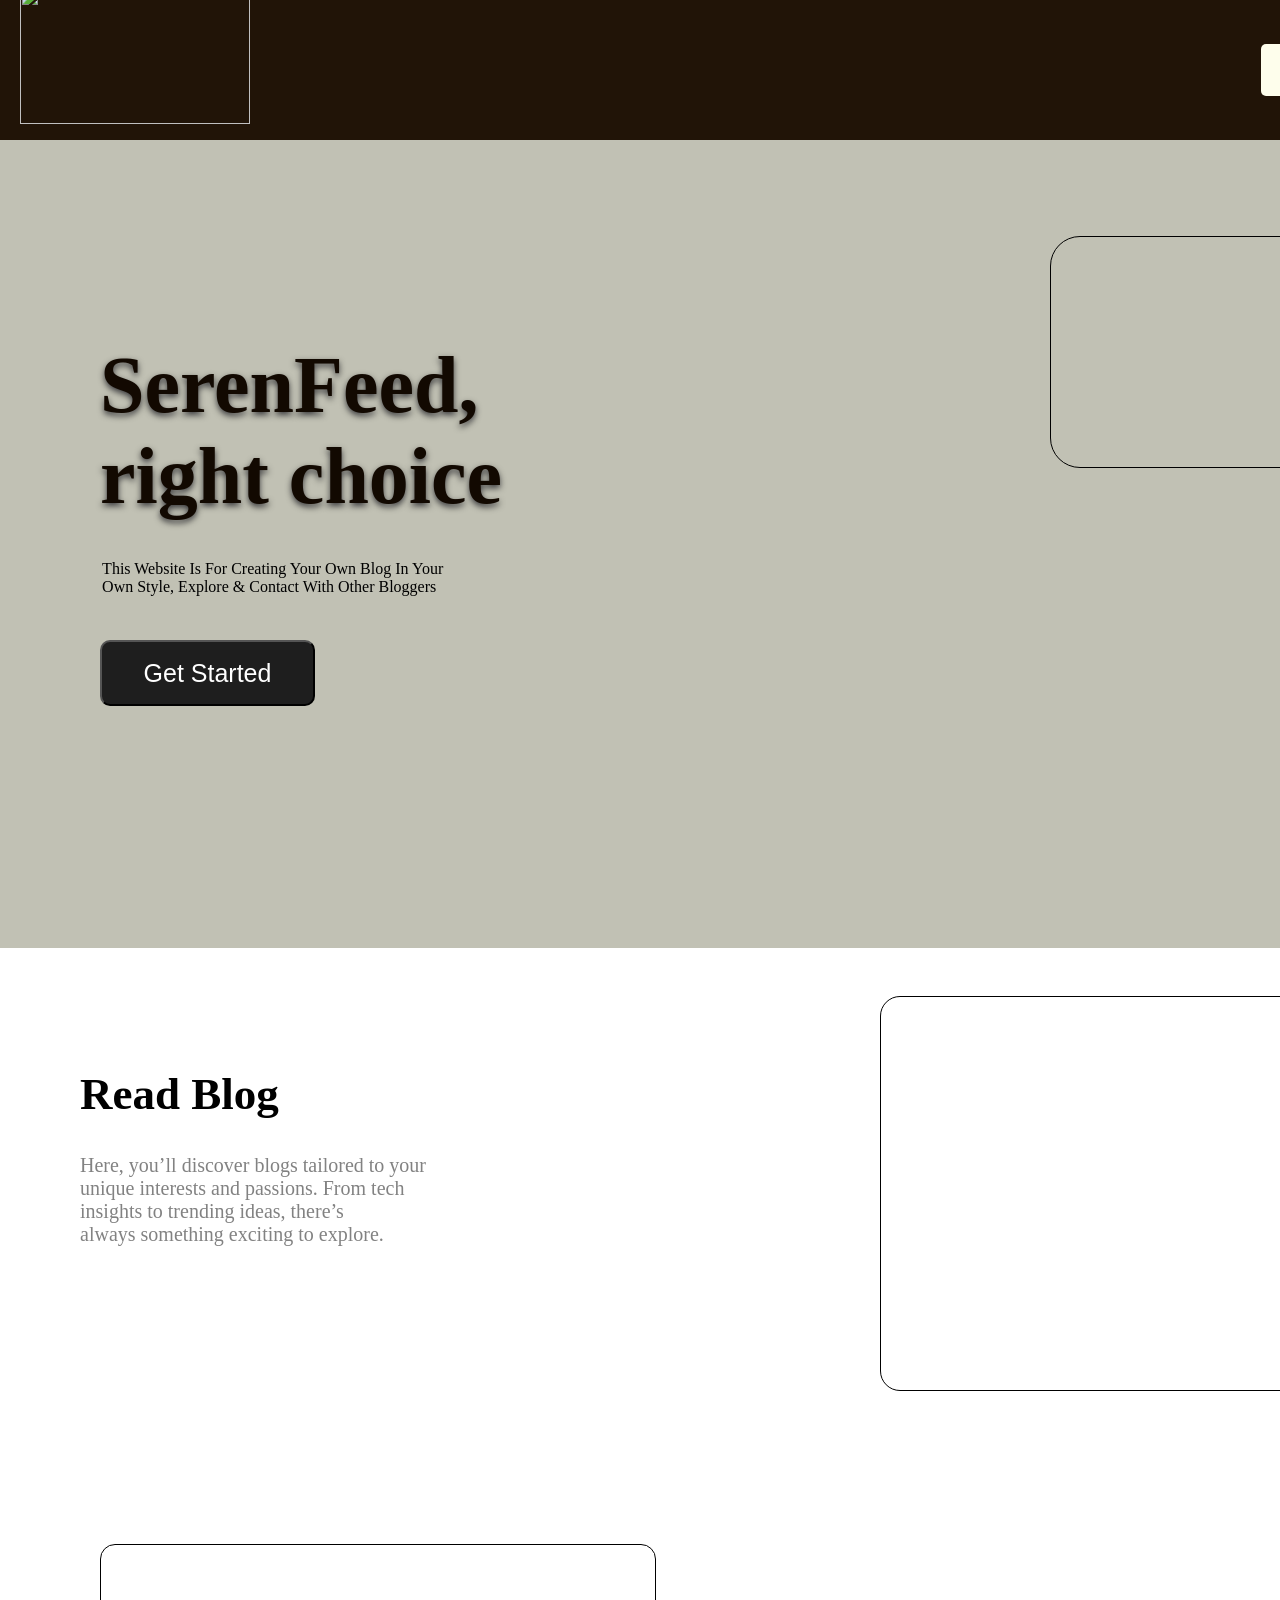
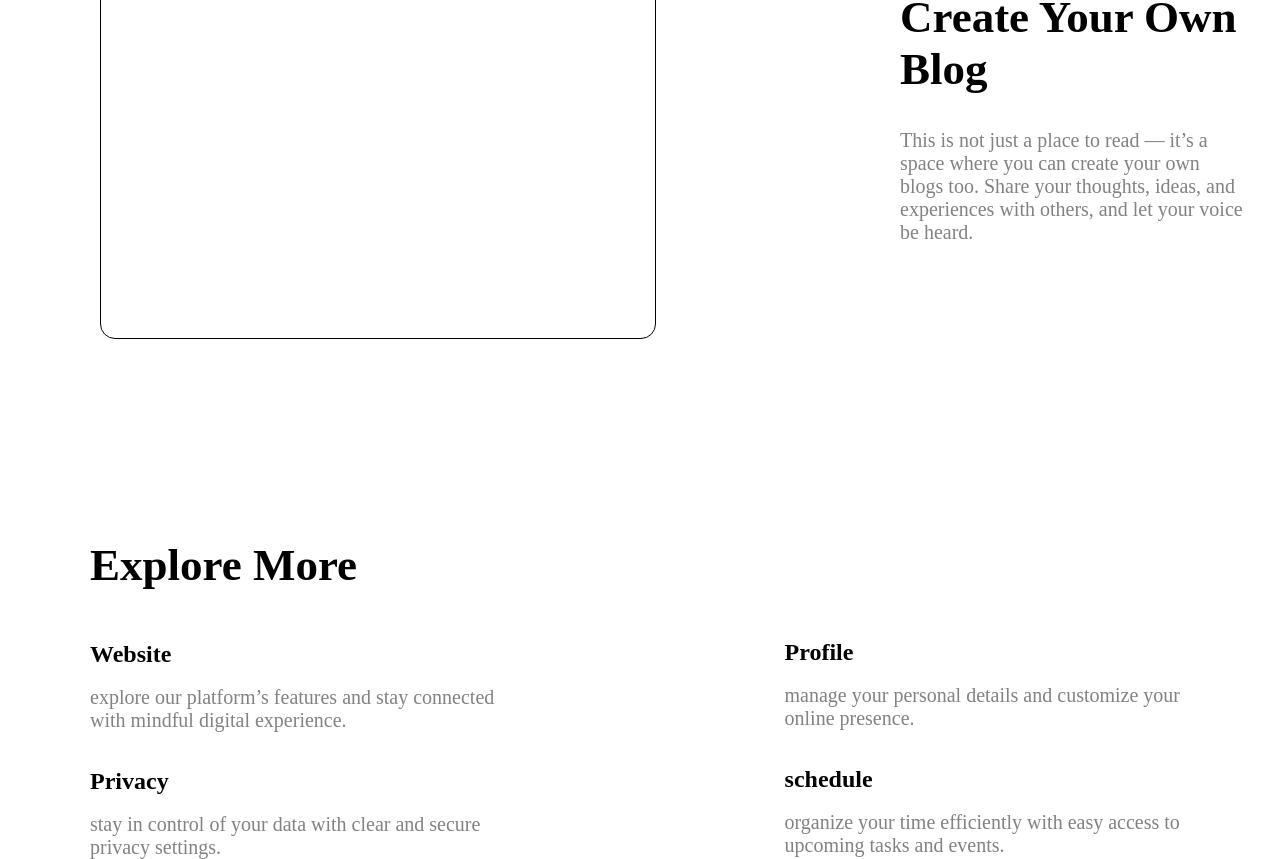
==== first.html @ ab913457 "adding initial file" ====
<!DOCTYPE html>
<html lang="en">
<head>
    <meta charset="UTF-8">
    <meta name="viewport" content="width=device-width, initial-scale=1.0">
    <title>SerenFeed - Create Your Own Blog</title>
    <link rel="stylesheet" href="style.css">
</head>
<body>
  <header>
    <div id="navbar">
      <div class="logo">
        <img src="Screenshot_2025-08-18_230739-removebg-preview.png" height="137px" width="230px">
      </div>

      <div>
        <div class="buttons">
          <button class="log1">Log In</button>
          <button class="log2">sign up</button>
        </div>  
      </div>    
    </div>
  </header>

  <main>
    <div class="user">
      <div class="titles">
        <h1>SerenFeed,<br>right choice</h1>
        <h4>This Website Is For Creating Your Own Blog In Your<br>Own Style, Explore & Contact With Other Bloggers</h4>
      </div>

      <div class="laptop"></div>
      <button class="getstarted">Get Started</button>
      <div class="pic"></div>

      <div class="readblog">
        <div class="title"><h2>Read Blog</h2>
          <br><div class="description">Here, you’ll discover blogs tailored to your<br>unique interests and passions. From tech<br>insights to trending ideas, there’s<br>always something exciting to explore.</div>
        </div>
        <div class="picture"></div>
      </div>

      <div class="writeblog">
        <div class="title2"><h2>Create Your Own Blog</h2>
          <br><h3>This is not just a place to read — it’s a <br>space where you can create your own<br>blogs too. Share your thoughts, ideas, and <br>experiences with others, and let your voice<br>be heard.</h3>
        </div>
        <div class="picture2"></div>
      </div>

      <div class="foot"><h2>Explore More</h2></div>
      <div class="b1">
          <div class="explore">
            <div class="website"><h2>Website</h2>
             <br><h3>explore our platform’s features and stay connected<br> with mindful digital experience.</h3> 
            </div>
            <br>
            <br>
            <div class="Privacy"><h2>Privacy</h2>
             <br><h3>stay in control of your data with clear and secure <br>  privacy settings.</h3> 
            </div>
          </div>
           
          <div class="explore2">
            <div class="Profile"><h2>Profile</h2>
               <br><h3>manage your personal details and customize your<br> online presence.</h3> 
            </div>  
              <br>
              <br>
            <div class="schedule"><h2>schedule</h2>
               <br><h3>organize your time efficiently with easy access to<br> upcoming tasks and events.</h3> 
            </div>
          </div>  
      </div>  
    </div>
  </main>
</body>
---- style.css ----
*{
    padding: 0px;
    margin: 0px;
}

#navbar{
    display: flex;
    align-items: center;
    justify-content: space-between;
    padding: 10px 40px;
    background-color: #211407;
    width: 1441px;
    height: 120px;
}
.logo{
    display: flex;
    margin-bottom: 30px;
    margin-left: -20px;
}

.buttons{
    display: flex;
    gap: 30px;  
}
.log1{
    padding: 8px 16px;
    border: none;
    border-radius: 5px;
    height: 52px;
    width: 95px;
    font-weight: bold;
    background-color: #FEFEEC;
}
.log2{
    border: none;
    border-radius: 5px;
    font-weight: bold;
    background-color: #fefeec;
    height: 52px;
    width: 95px;
}
.titles{
    display: flex;
    background-color: #C1C1B4;
    height: 808px;
    width: 100%;
}
h1{
    margin-left: 100px;
    margin-top: 200px;
    color:#120901;
    font-size: 80px;
    text-shadow: rgba(1,1,10,0.7) 0px 3px 6px;
}
h4{
    margin-left: -400px;
    margin-top: 420px;
    font-weight: lighter;
}
.laptop{
    background-image: url(Picsart_25-08-24_19-58-35-152.png);
    background-size: cover;
    height:512px;
    width: 854px;
    display: flex;
    margin-left: 550px;
    margin-top: -580px;
}
.getstarted{
    height:66px;
    width: 215px;
    border-radius: 10px;
    background-color: #1E1E1E;
    font-size: 25px;
    color: #FFFFFF;
    display: flex;
    justify-content: center;
    align-items: center;
    margin-left:100px;
    margin-top: -240px;
}
.pic{
    background-image: url(Screenshot-2025-08-22-001206.png);
    background-size:cover;
    height: 230px;
    width: 399px;
    border-radius: 30px;
    margin-left: 1050px;
    margin-top: -470px;
    border: solid black 1px;
}
.readblog{
    margin-top: 600px;
    margin-left: 80px;
    font-size: 30px;
}
.description{
    font-weight: lighter;
    color:#828282;
    font-size: 20px;
}
.picture{
    background-image: url(Screenshot-2025-08-19-161404.png);
    background-size: cover;
    height: 393px;
    width: 554px;
    border-radius: 20px;
    border: 1px solid black;
    margin-left: 800px;
    margin-top: -250px;
}
.writeblog{
    display: flex;
    flex-direction: column;
    font-size: 30px;
    margin-left: 900px;
    margin-top: 200px;
}
.picture2{
    background-image: url(file-ALMfutPPZU.png);
    background-size: cover;
    height: 393px;
    width: 554px;
    border: 1px solid black;
    border-radius: 15px;
    margin-left: -800px;
    margin-top: -300px;
}
.foot{
    margin-top: 200px;
    margin-left: 90px;
    font-size: 30px;
}
.explore{
    display: flex;
    flex-direction: column;
    margin-top:50px ;
    margin-left: 90px;
}
.explore2{
    display: flex;
   
    flex-direction: column;
    margin-top: 48px;
    margin-left: 90px;
    margin-right: 100px;
}
h3{
    font-weight: lighter;
    color:#828282;
    font-size: 20px;
}
.b1{
    display: flex;
    justify-content: space-between;
    flex-direction: row;
}
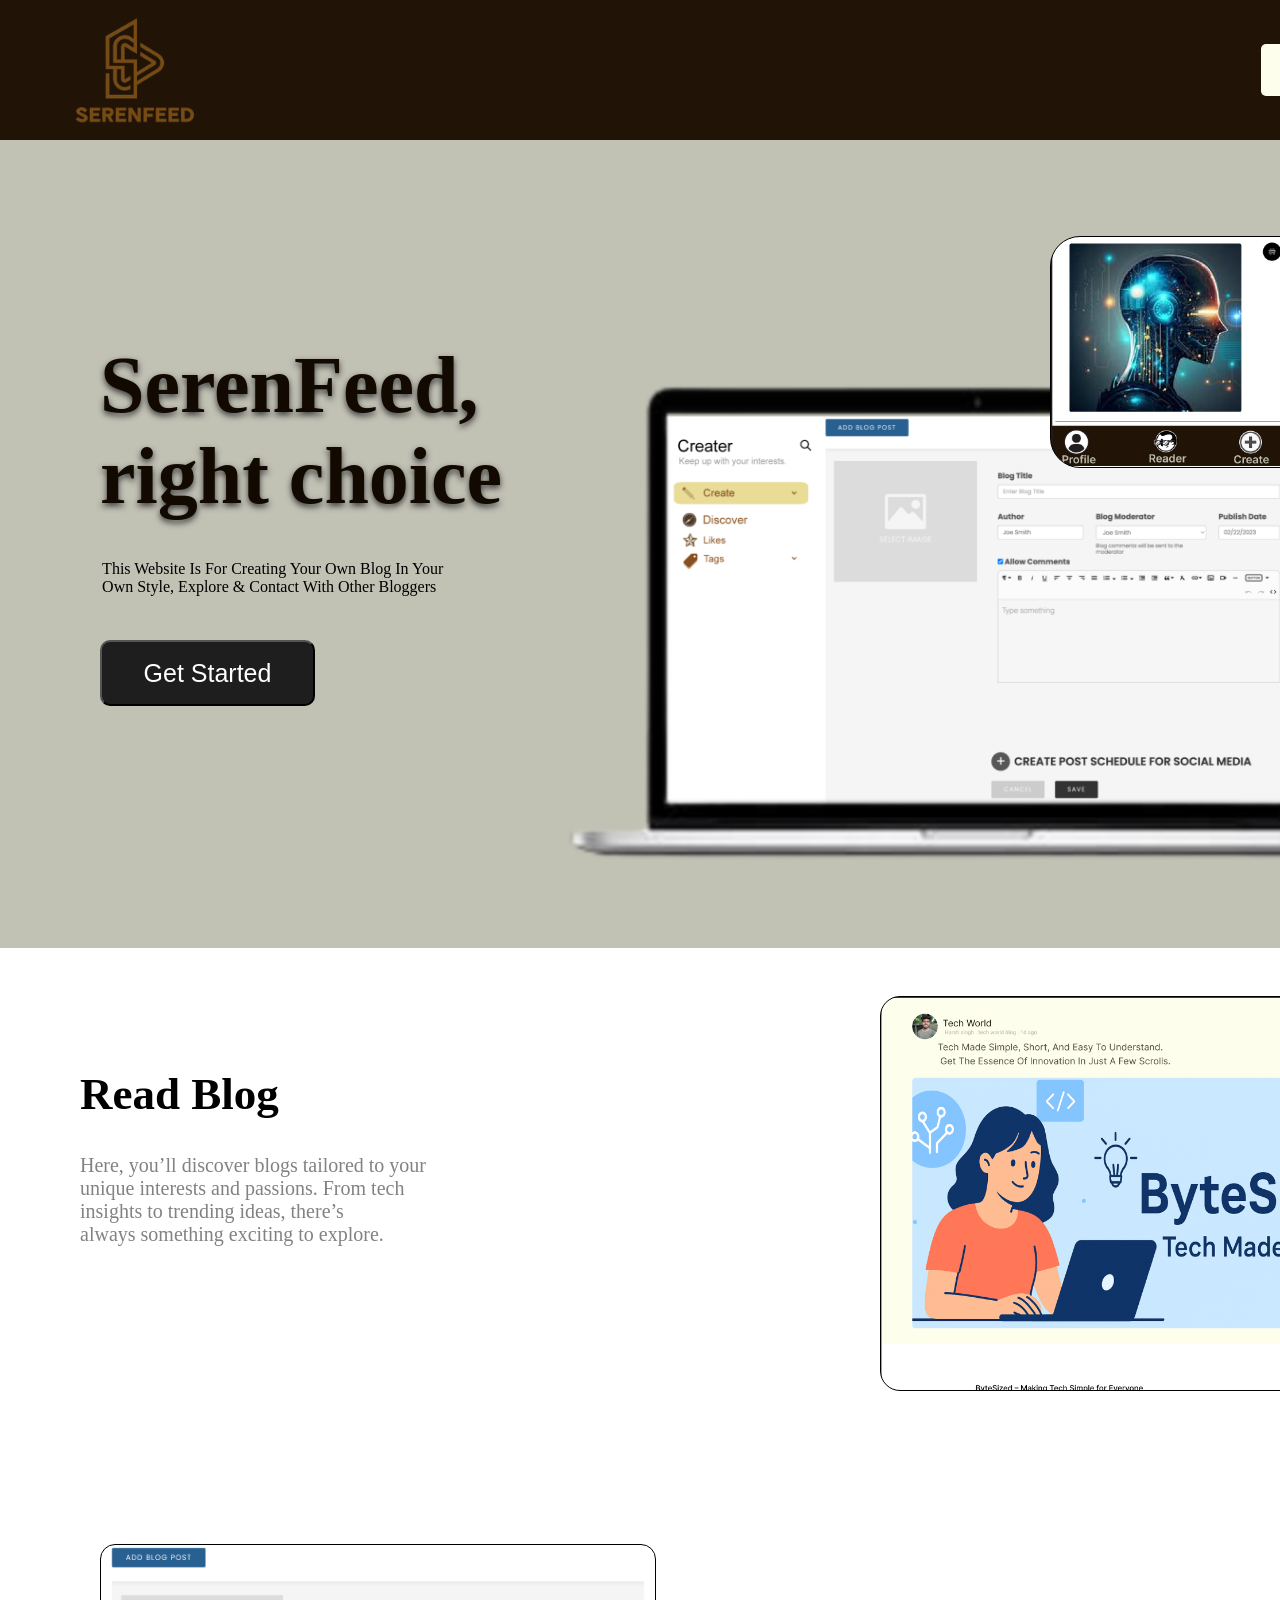
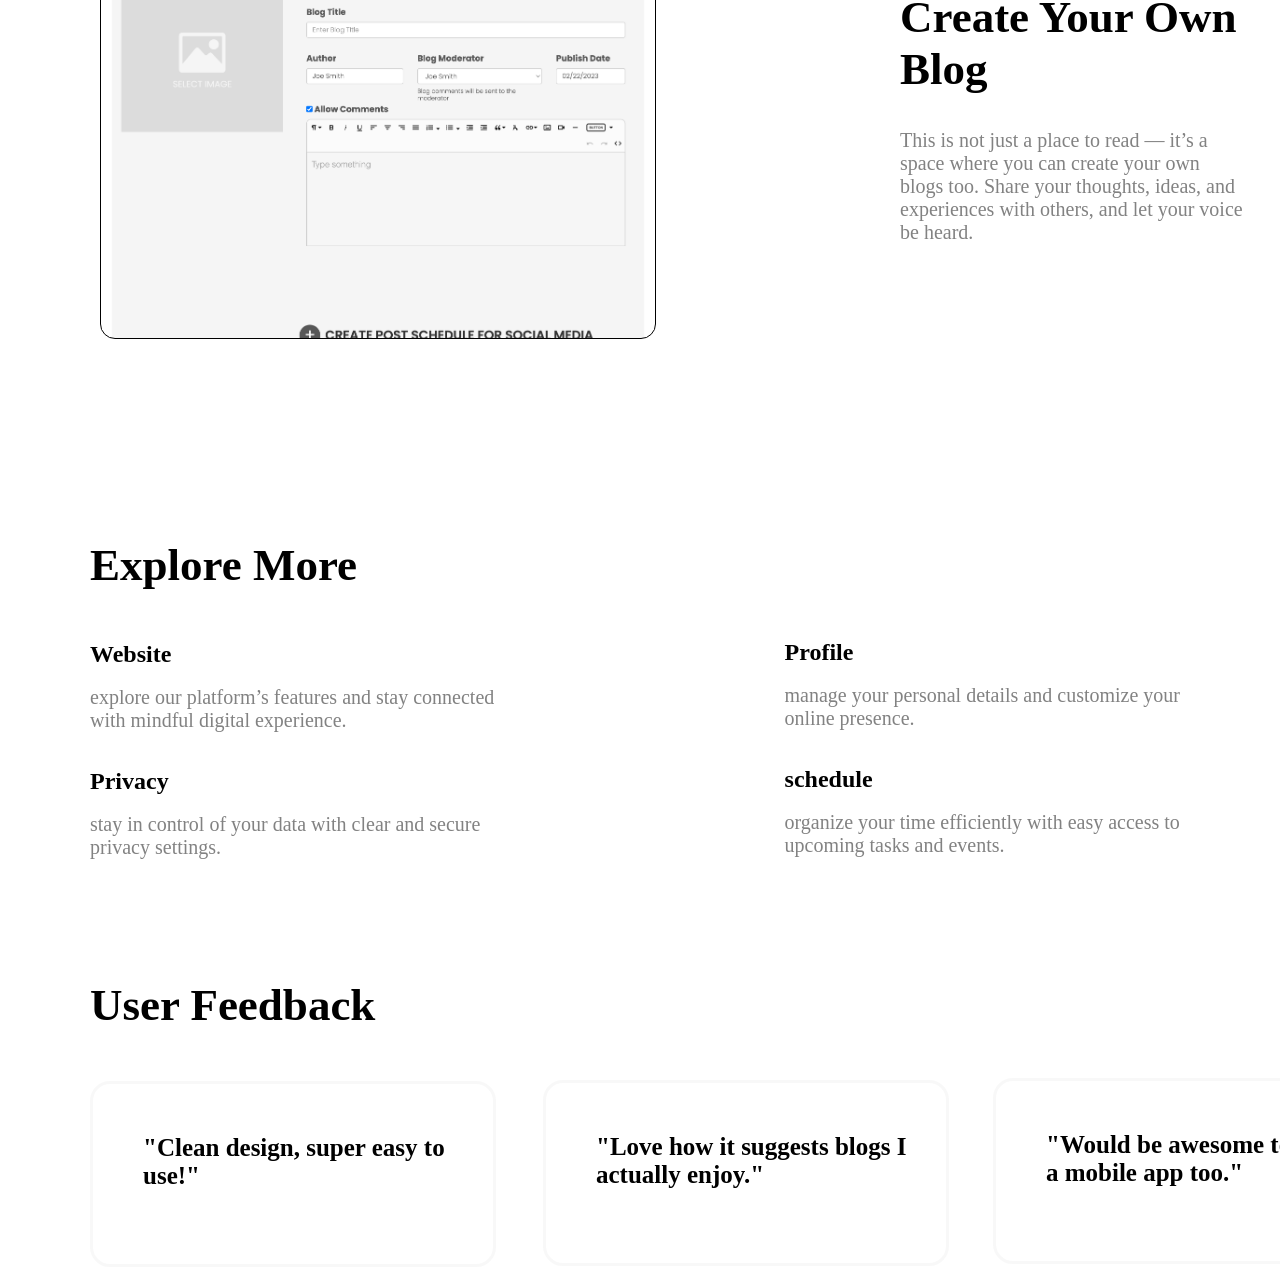
==== commit c61d8952: "changes" ====
--- a/first.html
+++ b/first.html
@@ -67,10 +67,19 @@
               <br>
               <br>
             <div class="schedule"><h2>schedule</h2>
-               <br><h3>organize your time efficiently with easy access to<br> upcoming tasks and events.</h3> 
+              <br><h3>organize your time efficiently with easy access to<br> upcoming tasks and events.</h3> 
             </div>
-          </div>  
-      </div>  
+          </div>
+      </div>
+      <div class="feedback"><h2>User Feedback</h2></div>
+      <div class="feedbackarea">
+        <div class="box"><h3 class=first>"Clean design, super easy to<br> use!"</h3></div>
+        <div class="box2"><h3 class=first>"Love how it suggests blogs I<br> actually enjoy."</h3></div>
+        <div class="box3"><h3 class=first>"Would be awesome to have<br> a mobile app too."</h3></div>
+      </div> 
+
+      
+      
     </div>
   </main>
 </body>
--- a/style.css
+++ b/style.css
@@ -139,7 +139,6 @@
 }
 .explore2{
     display: flex;
-   
     flex-direction: column;
     margin-top: 48px;
     margin-left: 90px;
@@ -155,3 +154,43 @@
     justify-content: space-between;
     flex-direction: row;
 }
+
+.feedback{
+    font-size: 30px;
+    margin-top: 120px;
+    margin-left: 90px;
+    font-weight: bolder;
+}
+.feedbackarea{
+    height: 180px;
+    width: 400px;
+    border: rgba(128, 128, 128, 0.058) solid;
+    margin-top: 50px;
+    margin-left: 90px;
+    border-radius: 20px;
+}
+.box2{
+    display: flex;
+    border: rgba(128, 128, 128, 0.058) solid;
+    margin-left: 450px;
+    margin-top: -110px;
+    height: 180px;
+    width: 400px;
+    border-radius: 20px;
+}
+.box3{
+    display: flex;
+    border: rgba(128, 128, 128, 0.058) solid;
+    margin-left: 900px;
+    margin-top: -188px;
+    height: 180px;
+    width: 400px;
+    border-radius: 20px;
+}
+.first{
+    margin-top: 50px;
+    margin-left: 50px;
+    color: black;
+    font-weight: bolder;
+    font-size: 25px;
+}
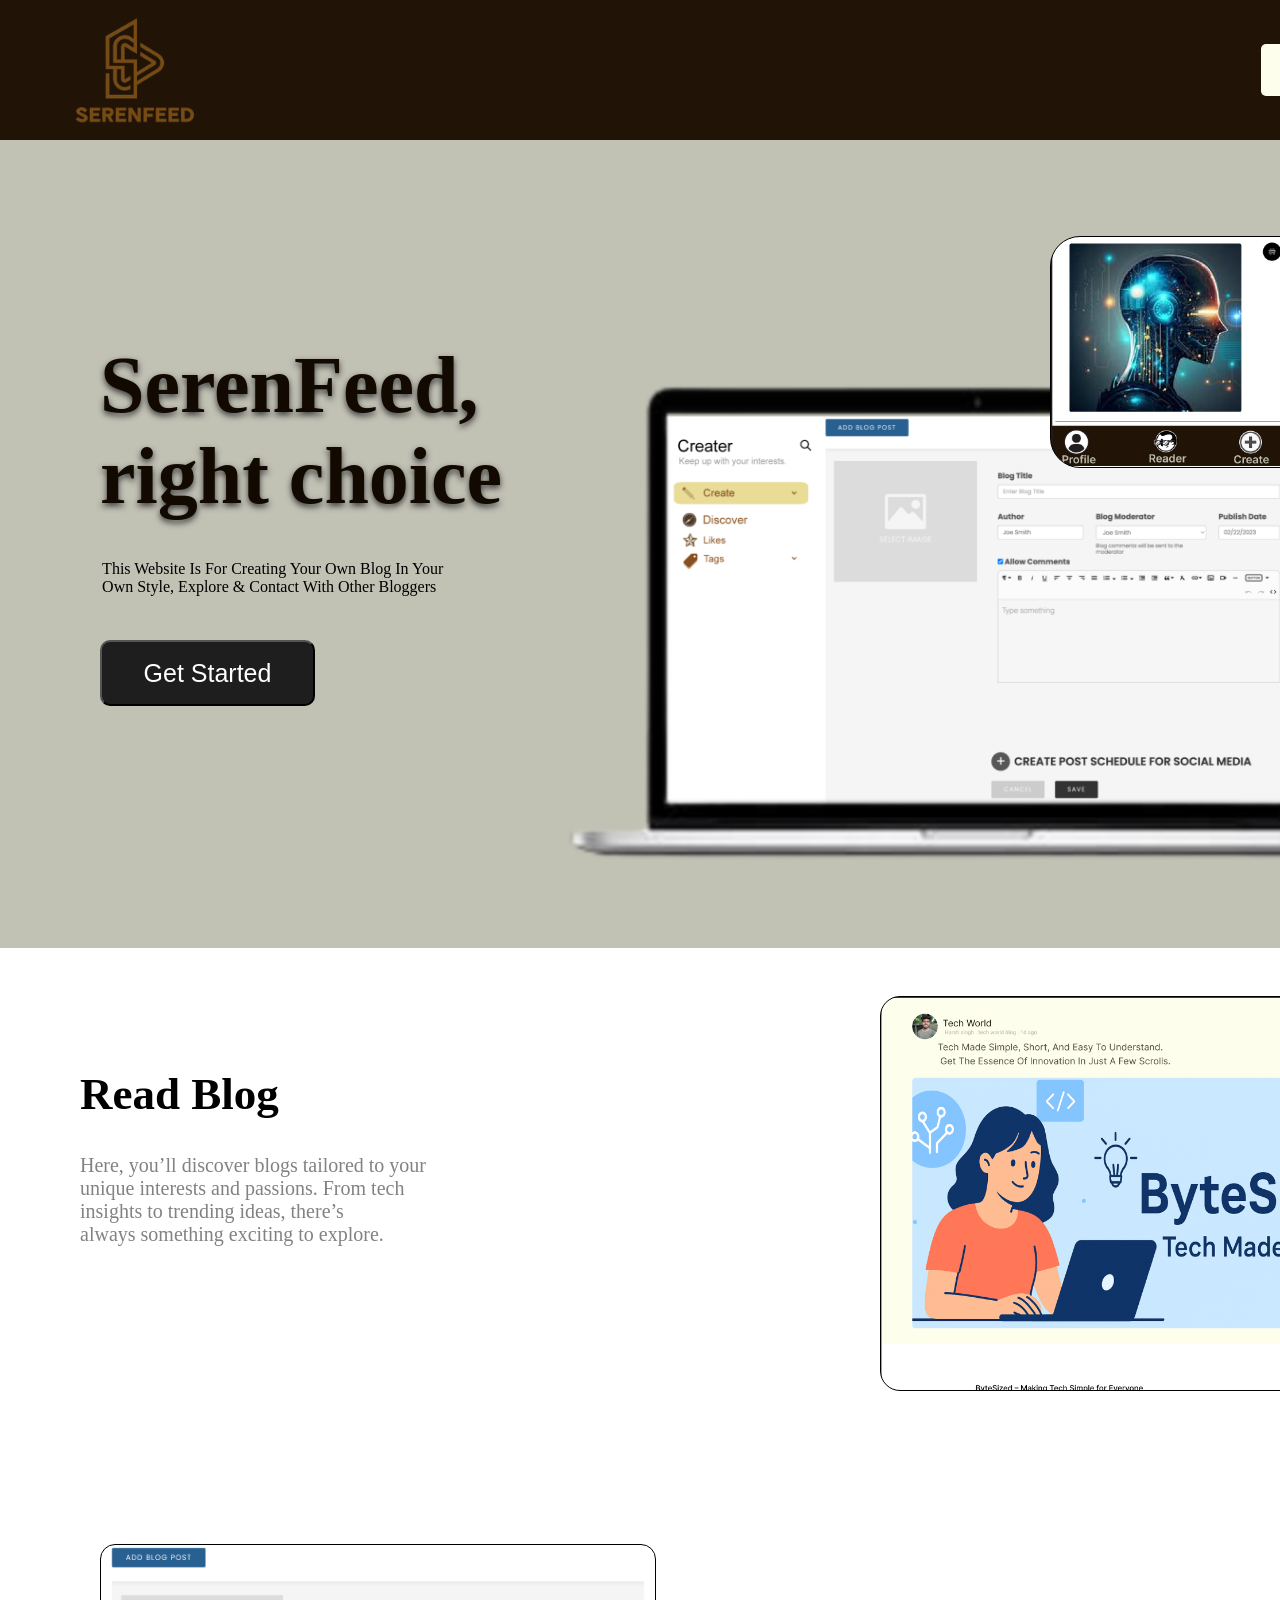
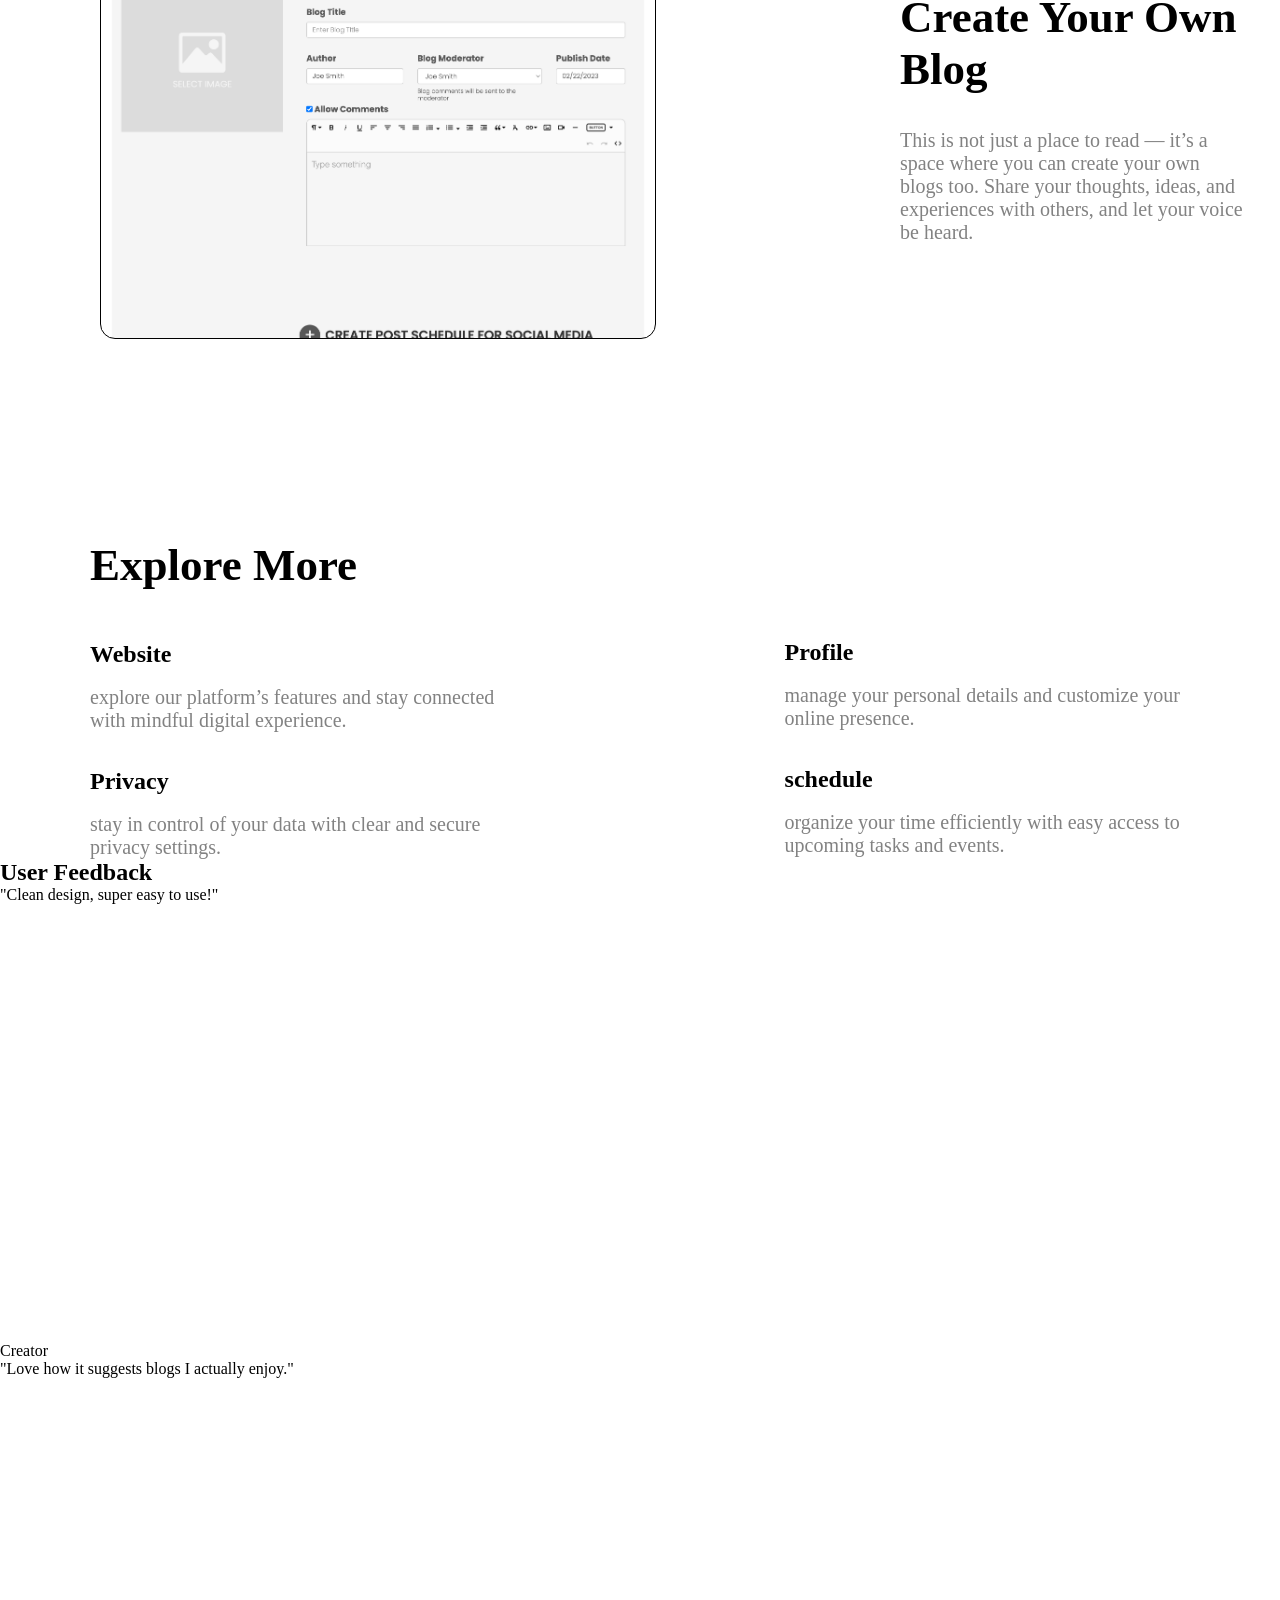
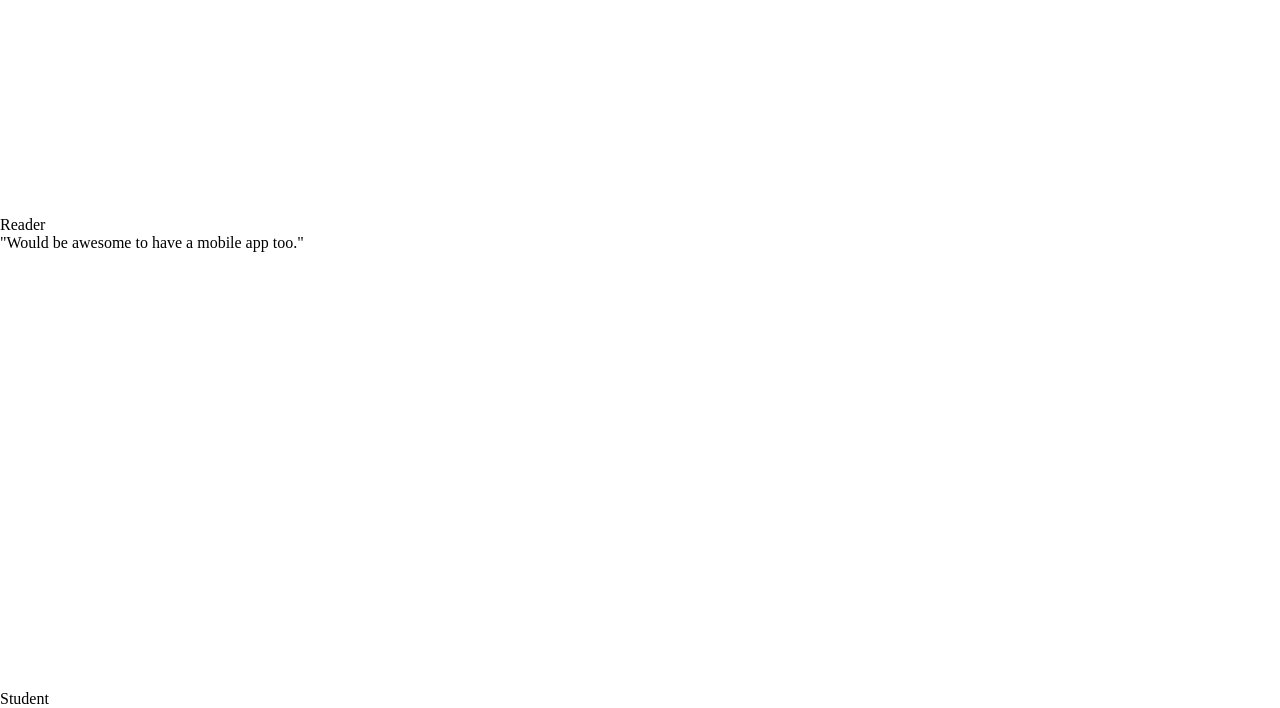
==== commit c8b191a3: "Update first.html" ====
--- a/first.html
+++ b/first.html
@@ -71,15 +71,46 @@
             </div>
           </div>
       </div>
-      <div class="feedback"><h2>User Feedback</h2></div>
-      <div class="feedbackarea">
-        <div class="box"><h3 class=first>"Clean design, super easy to<br> use!"</h3></div>
-        <div class="box2"><h3 class=first>"Love how it suggests blogs I<br> actually enjoy."</h3></div>
-        <div class="box3"><h3 class=first>"Would be awesome to have<br> a mobile app too."</h3></div>
-      </div> 
+      <section class="feedback-section">
+      <h2>User Feedback</h2>
+      <div class="feedback-container">
+      
+       <!-- Card 1 -->
+        <div class="feedback-card">
+         <p class="feedback-text">"Clean design, super easy to use!"</p>
+         <div class="user-info">
+            <div class="user-img"></div>
+            <div>
+             <h4>Vikash Singh</h4>
+             <p class="role">Creator</p>
+            </div>
+          </div>
+        </div>
 
-      
-      
-    </div>
+        <!-- Card 2 -->
+        <div class="feedback-card">
+         <p class="feedback-text">"Love how it suggests blogs I actually enjoy."</p>
+          <div class="user-info">
+           <div class="user-img1"></div>
+           <div>
+            <h4>Siya</h4>
+            <p class="role">Reader</p>
+           </div>
+          </div>
+        </div>
+
+        <!-- Card 3 -->
+        <div class="feedback-card">
+          <p class="feedback-text">"Would be awesome to have a mobile app too."</p>
+          <div class="user-info">
+            <div class="user-img2"></div>
+            <div>
+             <h4>B-Boy</h4>
+             <p class="role">Student</p>
+            </div>
+          </div>
+        </div>
+      </div>
+      </section>
   </main>
-</body>+</body>
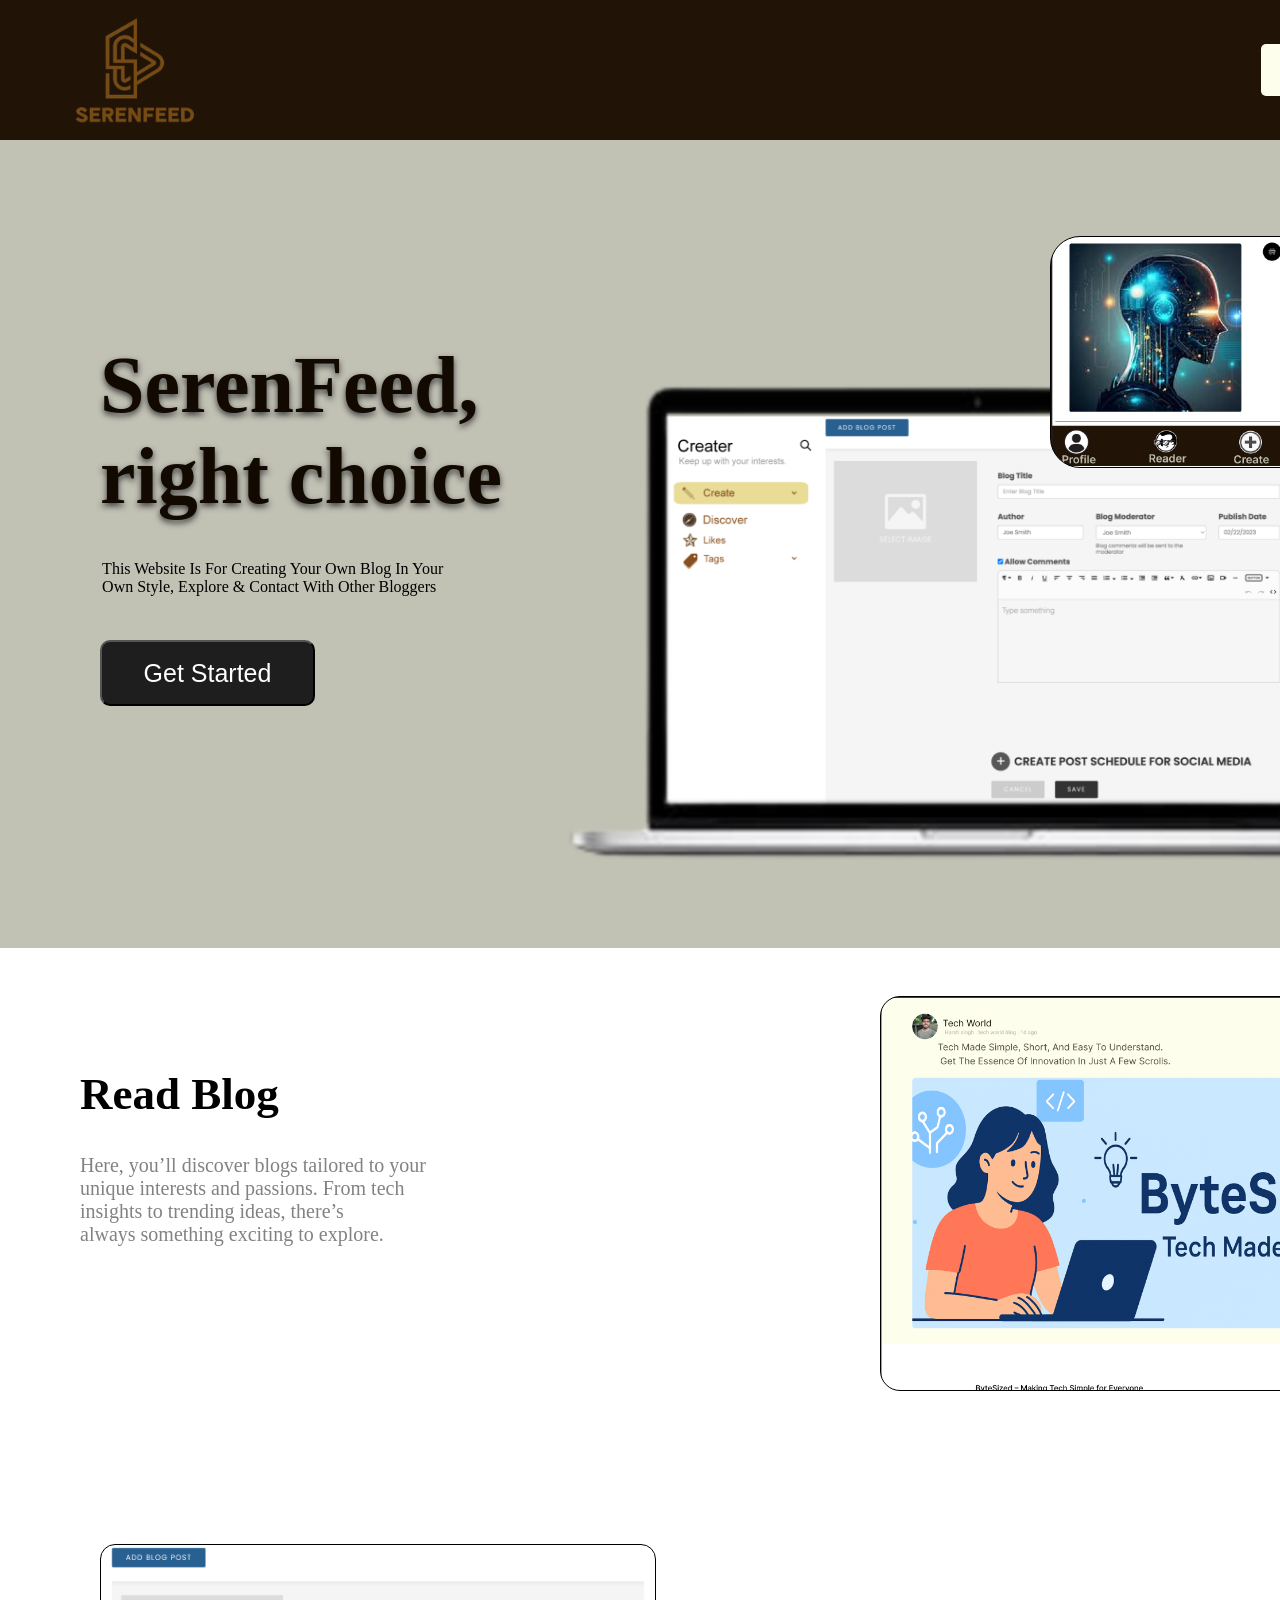
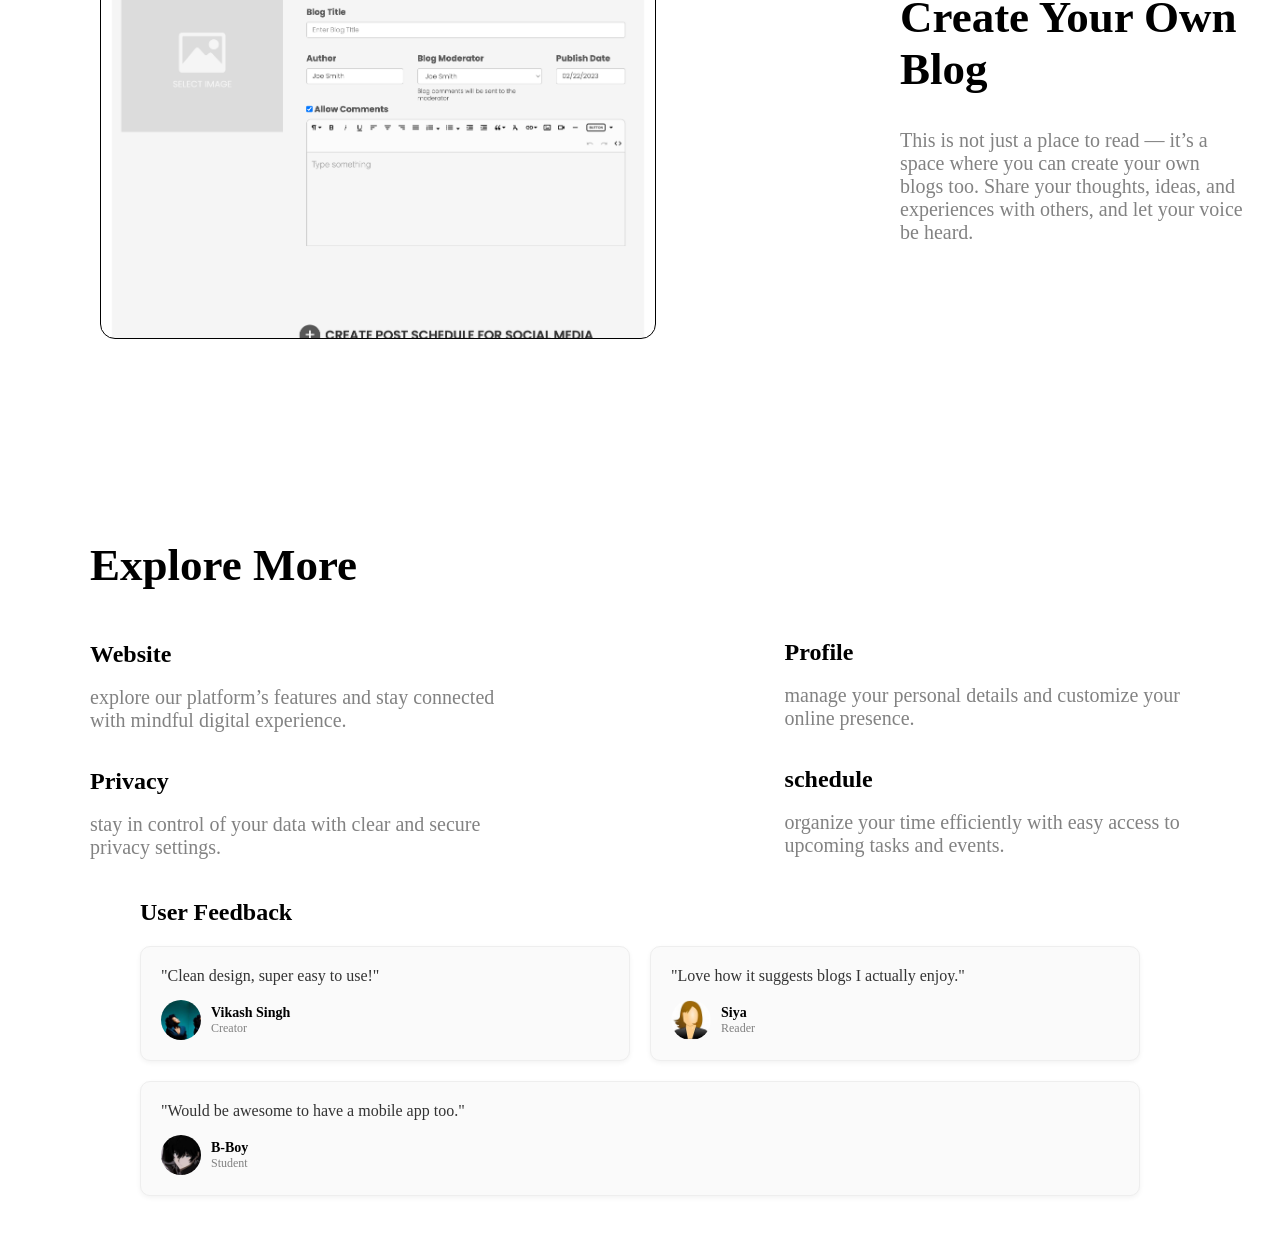
==== commit 567b52bf: "adding feedback area" ====
--- a/first.html
+++ b/first.html
@@ -71,7 +71,7 @@
             </div>
           </div>
       </div>
-      <section class="feedback-section">
+    <section class="feedback-section">
       <h2>User Feedback</h2>
       <div class="feedback-container">
       
@@ -111,6 +111,6 @@
           </div>
         </div>
       </div>
-      </section>
+    </section>
   </main>
-</body>
+</body>
--- a/style.css
+++ b/style.css
@@ -155,14 +155,14 @@
     flex-direction: row;
 }
 
-.feedback{
+/* .feedback{
     font-size: 30px;
     margin-top: 120px;
     margin-left: 90px;
     font-weight: bolder;
 }
 .feedbackarea{
-    height: 180px;
+    height: 250px;
     width: 400px;
     border: rgba(128, 128, 128, 0.058) solid;
     margin-top: 50px;
@@ -194,3 +194,105 @@
     font-weight: bolder;
     font-size: 25px;
 }
+.photo{
+    margin-top: 50px;
+    margin-left: 50px;
+    height:45px;
+    width: 45px;
+    border: solid black;
+    border-radius: 50%;
+    background-image:url(pfp.jpeg);
+    background-size: contain;
+}
+.user1{
+    display:flex;
+    justify-content: space-between;
+}
+.name{
+    border: solid black;
+    border-radius: 20%;
+    height: 50px;
+    width: 157px;
+
+} */
+
+/* Section */
+.feedback-section {
+  max-width: 1000px;
+  margin: 40px auto;
+  padding: 0 20px;
+}
+
+.feedback-section h2 {
+  font-size: 24px;
+  margin-bottom: 20px;
+}
+
+/* Cards Container */
+.feedback-container {
+  display: flex;
+  gap: 20px;
+  flex-wrap: wrap;
+}
+
+/* Individual Card */
+.feedback-card {
+  flex: 1 1 300px;
+  border: 1px solid #eee;
+  border-radius: 10px;
+  padding: 20px;
+  background: #fafafa;
+  box-shadow: 0 2px 5px rgba(0,0,0,0.05);
+  transition: transform 0.2s;
+}
+
+.feedback-card:hover {
+  transform: translateY(-5px);
+}
+
+/* Feedback text */
+.feedback-text {
+  font-size: 16px;
+  margin-bottom: 15px;
+  color: #333;
+}
+
+/* User Info */
+.user-info {
+  display: flex;
+  align-items: center;
+  gap: 10px;
+}
+
+.user-img {
+  width: 40px;
+  height: 40px;
+  border-radius: 50%;
+  background-image:url(pfp.jpeg) ;
+  background-size: contain;
+}
+.user-img1{
+  width: 40px;
+  height: 40px;
+  border-radius: 50%;
+  background-image:url(pfp1.jpeg) ;
+  background-size: contain;
+}
+.user-img2{
+  width: 40px;
+  height: 40px;
+  border-radius: 50%;
+  background-image:url(pfp2.jpeg) ;
+  background-size: contain;
+}
+.user-info h4 {
+  margin: 0;
+  font-size: 14px;
+  font-weight: bold;
+}
+
+.role {
+  margin: 0;
+  font-size: 12px;
+  color: gray;
+}
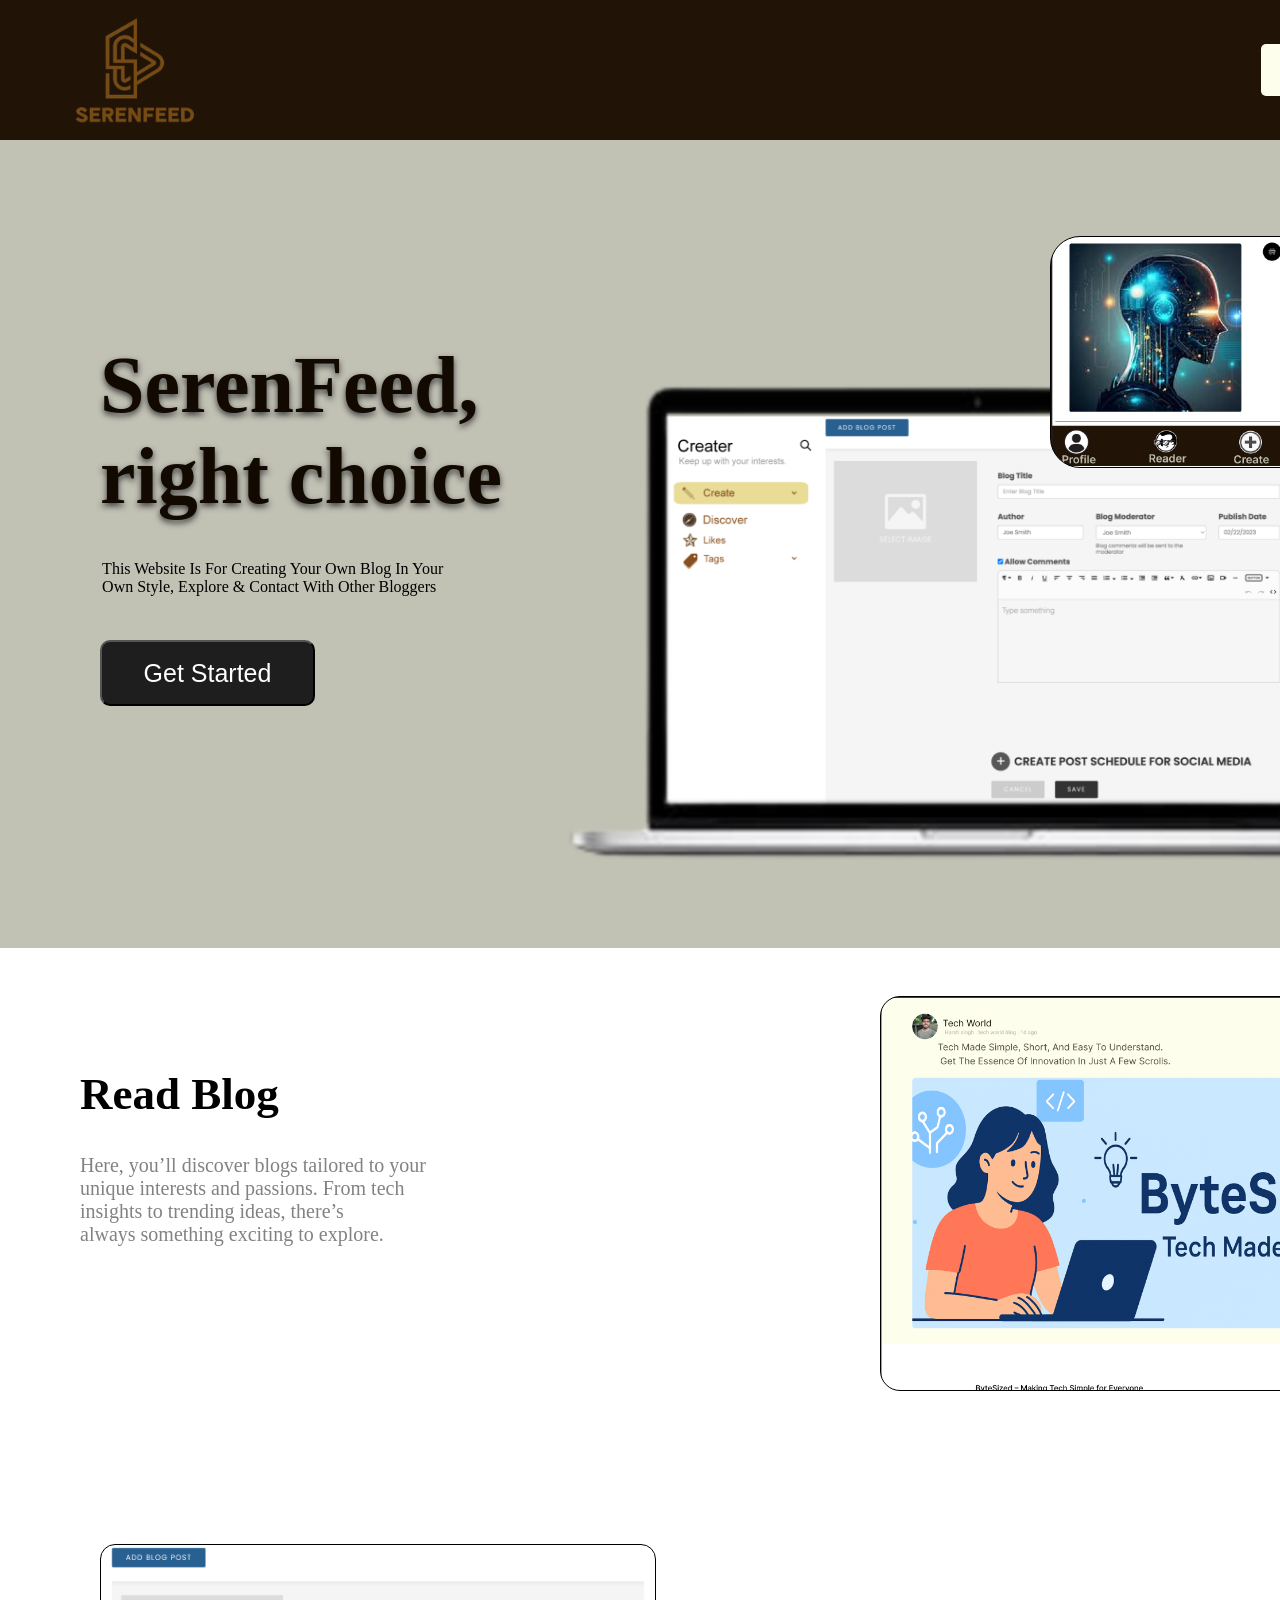
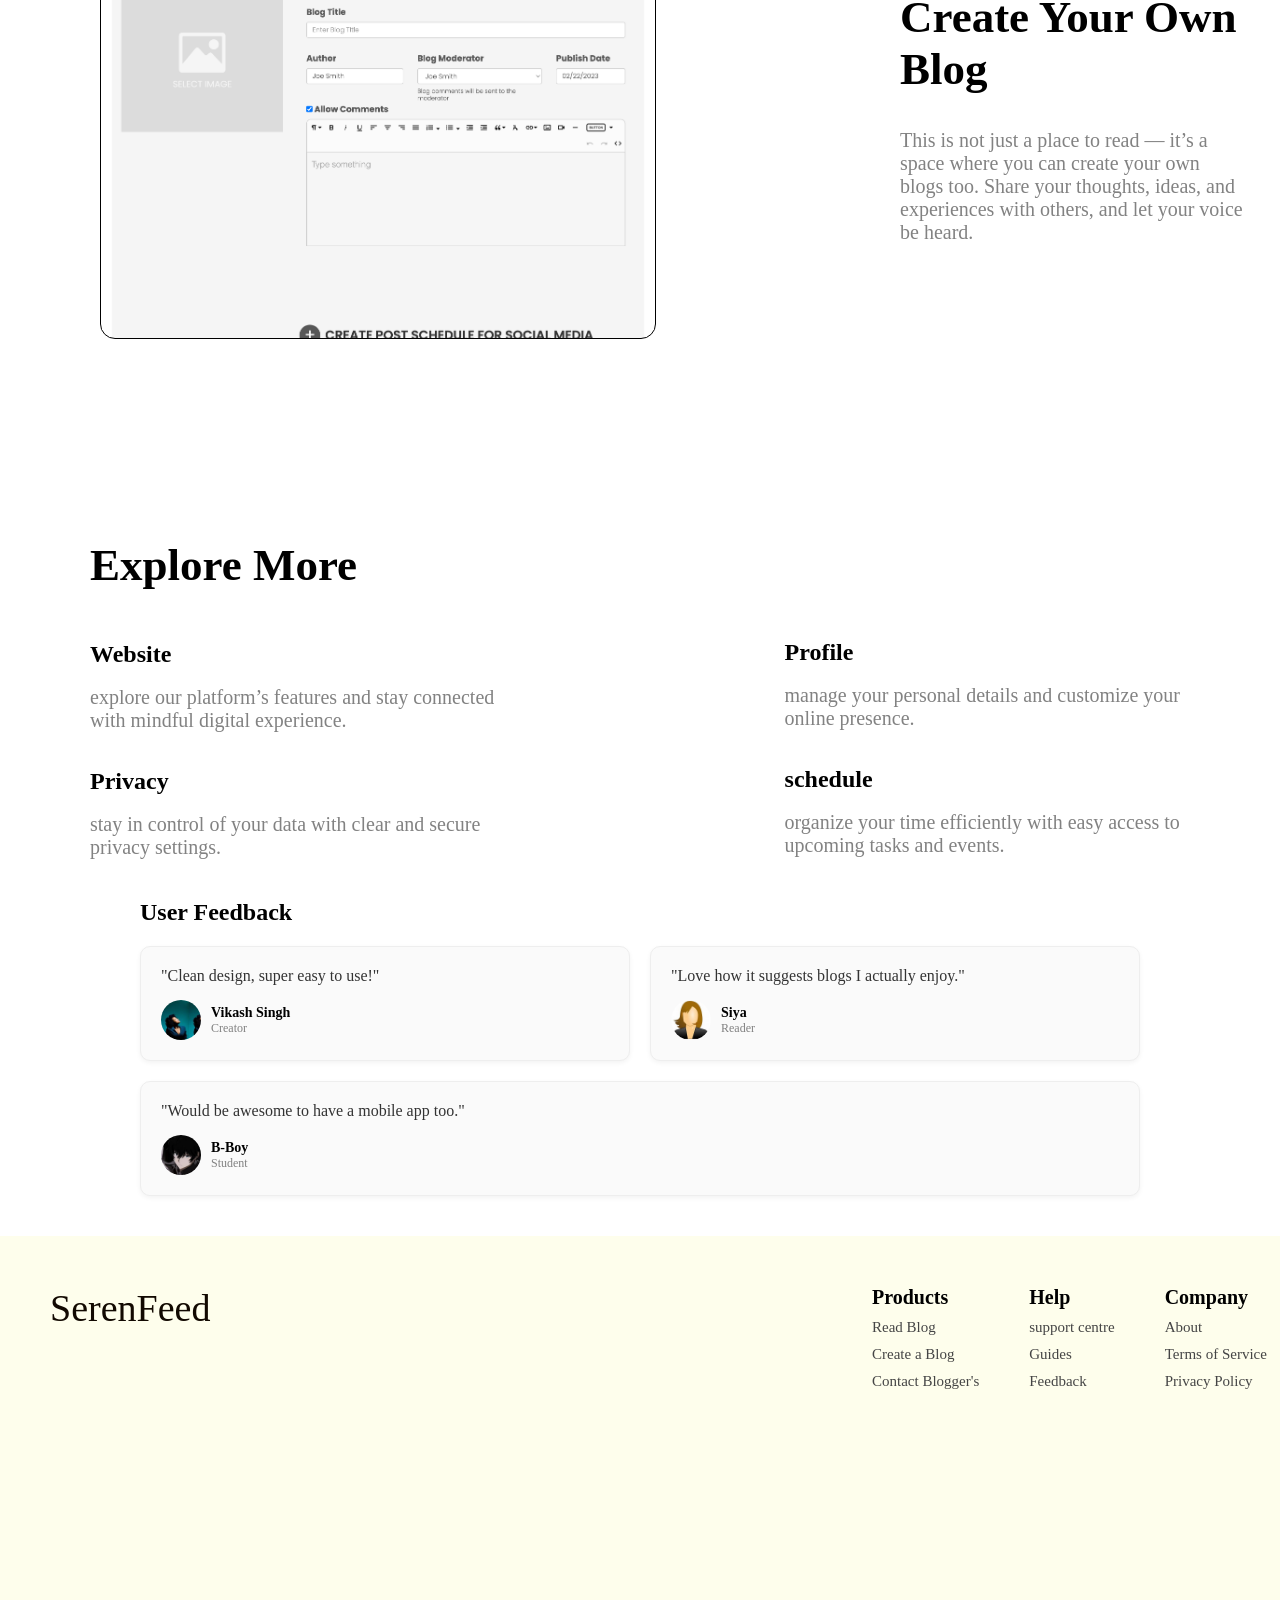
==== commit 3a79174e: "adding footer" ====
--- a/first.html
+++ b/first.html
@@ -113,4 +113,30 @@
       </div>
     </section>
   </main>
+
+  <footer>
+    <div class="footer">
+      <p class="brand">SerenFeed</p>
+      <div class="details">
+        <div class="product">
+         <p class="heading">Products</p>
+         <p class="type">Read Blog</p>
+         <p class="type">Create a Blog</p>
+         <p class="type">Contact Blogger's</p>
+        </div>
+        <div class="help">
+         <p class="heading">Help</p>
+         <p class="type">support centre</p>
+         <p class="type">Guides</p>
+         <p class="type">Feedback</p>
+        </div>
+        <div class="company">
+         <p class="heading">Company</p>
+         <p class="type">About</p>
+         <p class="type">Terms of Service</p>
+         <p class="type">Privacy Policy</p>
+        </div>
+      </div>
+    </div>
+  </footer>
 </body>
--- a/style.css
+++ b/style.css
@@ -296,3 +296,43 @@
   font-size: 12px;
   color: gray;
 }
+
+/*footer area*/
+
+.footer{
+    display: flex;
+    height: 533px;
+    width:100%;
+    background-color:#FEFEEC ;
+}
+.brand{
+    height: 36px;
+    width: 122px;
+    color: #120901;
+    margin-top: 50px;
+    margin-left: 50px;
+    font-size: 38px;
+}
+.details{
+    display: flex;
+    justify-content: space-between;
+    align-content:space-between;
+    flex-direction: row;
+    margin-left: 700px;
+    margin-top: 50px;
+}
+.heading{
+    font-weight: bolder;
+    font-size: 20px;
+}
+.help{
+    margin-left: 50px;
+}
+.company{
+    margin-left: 50px;
+}
+.type{
+    margin-top: 10px;
+    color: #454545;
+    font-size: 15px;
+}
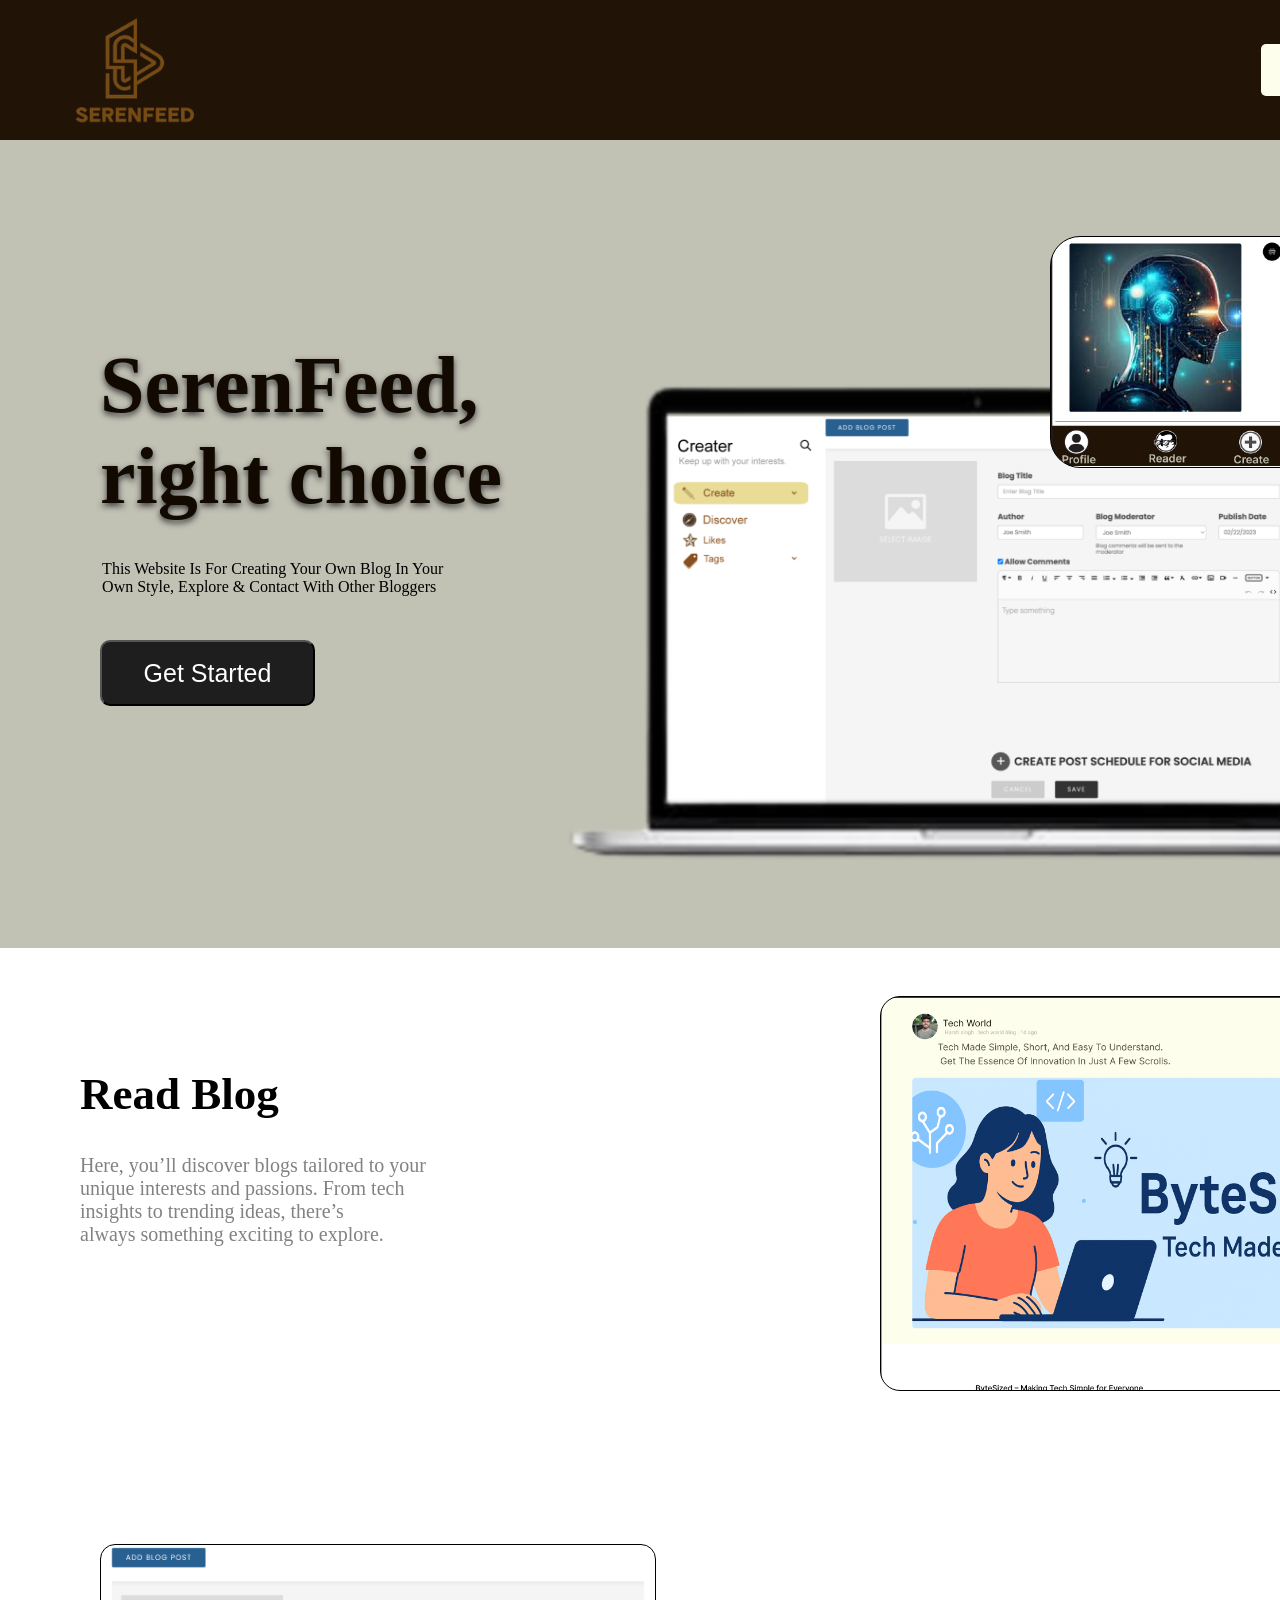
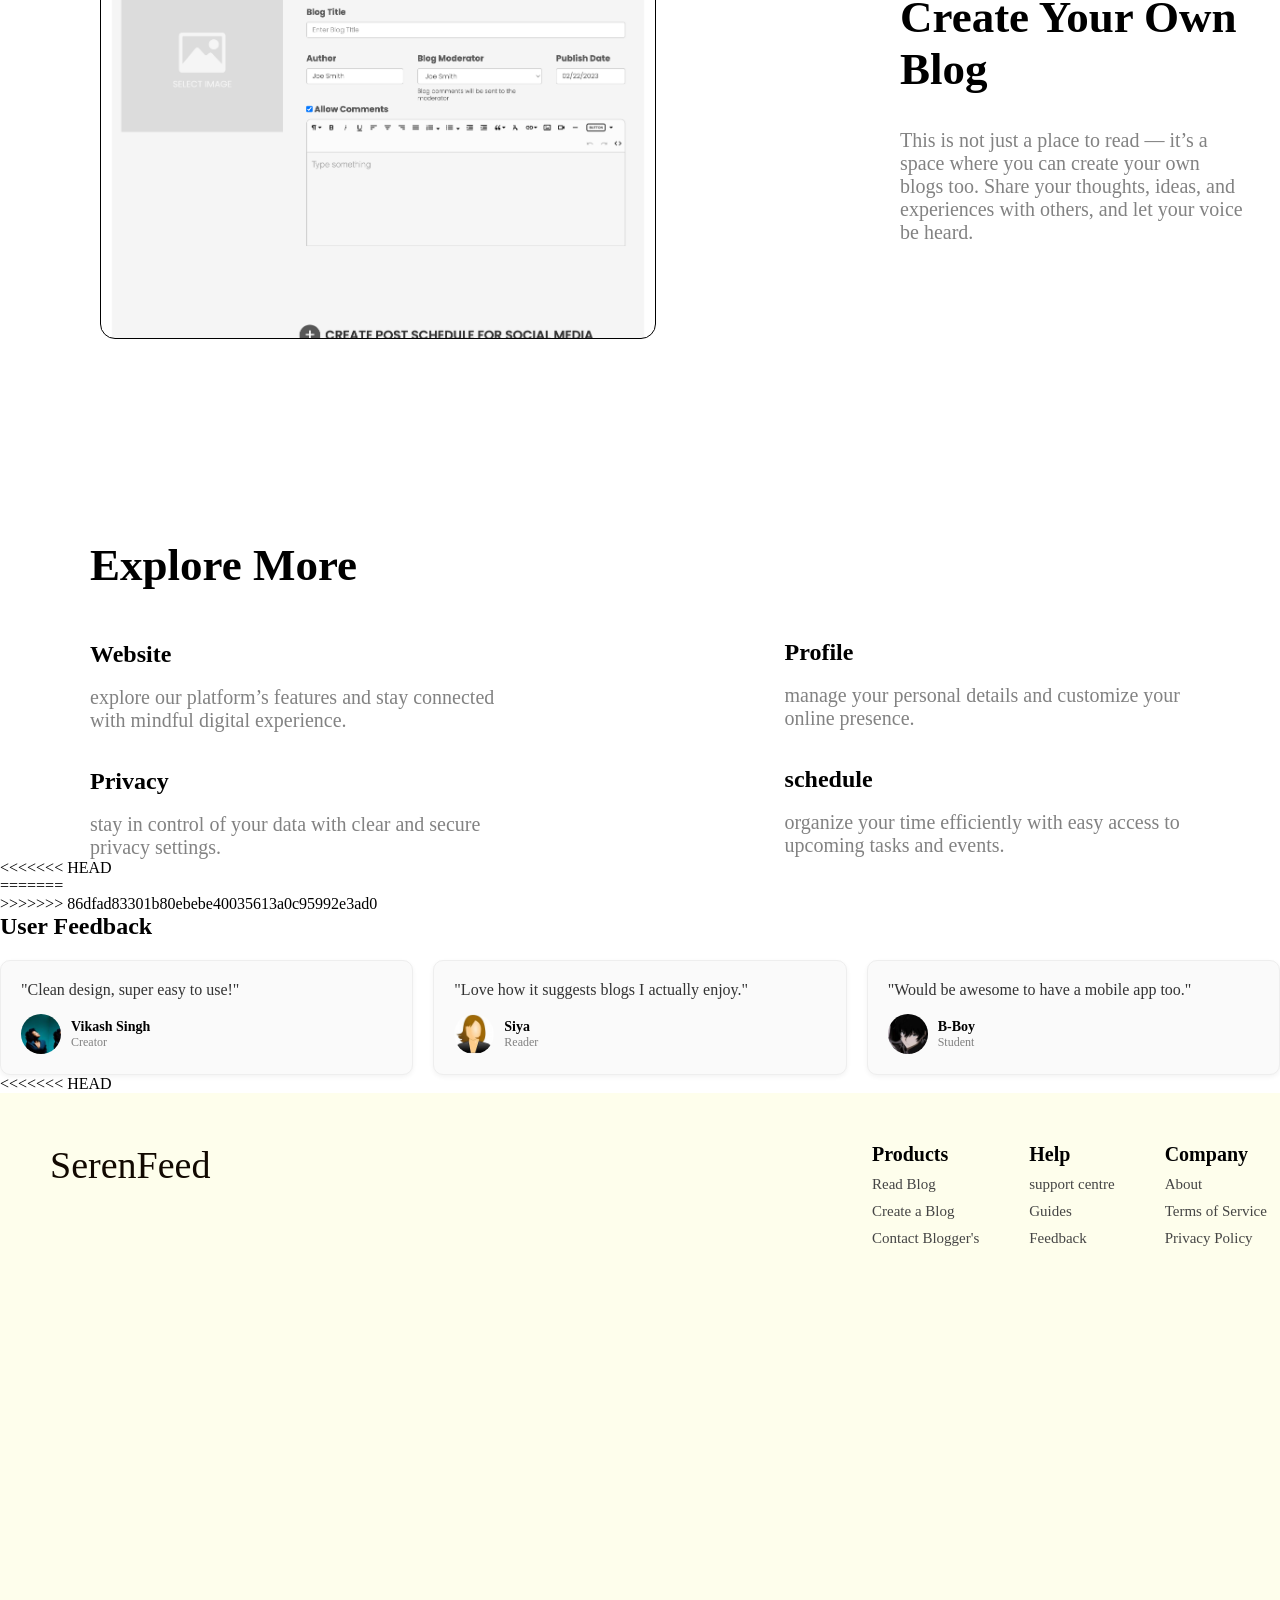
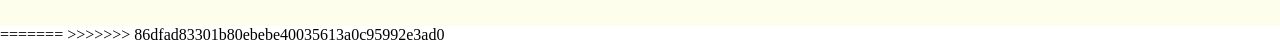
==== commit 9c6ff4d2: "add" ====
--- a/first.html
+++ b/first.html
@@ -71,7 +71,11 @@
             </div>
           </div>
       </div>
+<<<<<<< HEAD
     <section class="feedback-section">
+=======
+      <section class="feedback-section">
+>>>>>>> 86dfad83301b80ebebe40035613a0c95992e3ad0
       <h2>User Feedback</h2>
       <div class="feedback-container">
       
@@ -111,6 +115,7 @@
           </div>
         </div>
       </div>
+<<<<<<< HEAD
     </section>
   </main>
 
@@ -139,4 +144,9 @@
       </div>
     </div>
   </footer>
-</body>+</body>
+=======
+      </section>
+  </main>
+</body>
+>>>>>>> 86dfad83301b80ebebe40035613a0c95992e3ad0
--- a/style.css
+++ b/style.css
@@ -155,6 +155,7 @@
     flex-direction: row;
 }
 
+<<<<<<< HEAD
 /* .feedback{
     font-size: 30px;
     margin-top: 120px;
@@ -168,31 +169,87 @@
     margin-top: 50px;
     margin-left: 90px;
     border-radius: 20px;
-}
-.box2{
-    display: flex;
-    border: rgba(128, 128, 128, 0.058) solid;
-    margin-left: 450px;
-    margin-top: -110px;
-    height: 180px;
-    width: 400px;
-    border-radius: 20px;
-}
-.box3{
-    display: flex;
-    border: rgba(128, 128, 128, 0.058) solid;
-    margin-left: 900px;
-    margin-top: -188px;
-    height: 180px;
-    width: 400px;
-    border-radius: 20px;
-}
-.first{
-    margin-top: 50px;
-    margin-left: 50px;
-    color: black;
-    font-weight: bolder;
-    font-size: 25px;
+=======
+/* Section */
+.feedback-section {
+  max-width: 1000px;
+  margin: 40px auto;
+  padding: 0 20px;
+}
+
+.feedback-section h2 {
+  font-size: 24px;
+  margin-bottom: 20px;
+>>>>>>> 86dfad83301b80ebebe40035613a0c95992e3ad0
+}
+
+/* Cards Container */
+.feedback-container {
+  display: flex;
+  gap: 20px;
+  flex-wrap: wrap;
+}
+
+/* Individual Card */
+.feedback-card {
+  flex: 1 1 300px;
+  border: 1px solid #eee;
+  border-radius: 10px;
+  padding: 20px;
+  background: #fafafa;
+  box-shadow: 0 2px 5px rgba(0,0,0,0.05);
+  transition: transform 0.2s;
+}
+
+.feedback-card:hover {
+  transform: translateY(-5px);
+}
+
+/* Feedback text */
+.feedback-text {
+  font-size: 16px;
+  margin-bottom: 15px;
+  color: #333;
+}
+
+/* User Info */
+.user-info {
+  display: flex;
+  align-items: center;
+  gap: 10px;
+}
+
+.user-img {
+  width: 40px;
+  height: 40px;
+  border-radius: 50%;
+  background-image:url(pfp.jpeg) ;
+  background-size: contain;
+}
+.user-img1{
+  width: 40px;
+  height: 40px;
+  border-radius: 50%;
+  background-image:url(pfp1.jpeg) ;
+  background-size: contain;
+}
+.user-img2{
+  width: 40px;
+  height: 40px;
+  border-radius: 50%;
+  background-image:url(pfp2.jpeg) ;
+  background-size: contain;
+}
+.user-info h4 {
+  margin: 0;
+  font-size: 14px;
+  font-weight: bold;
+}
+
+.role {
+  margin: 0;
+  font-size: 12px;
+  color: gray;
 }
 .photo{
     margin-top: 50px;
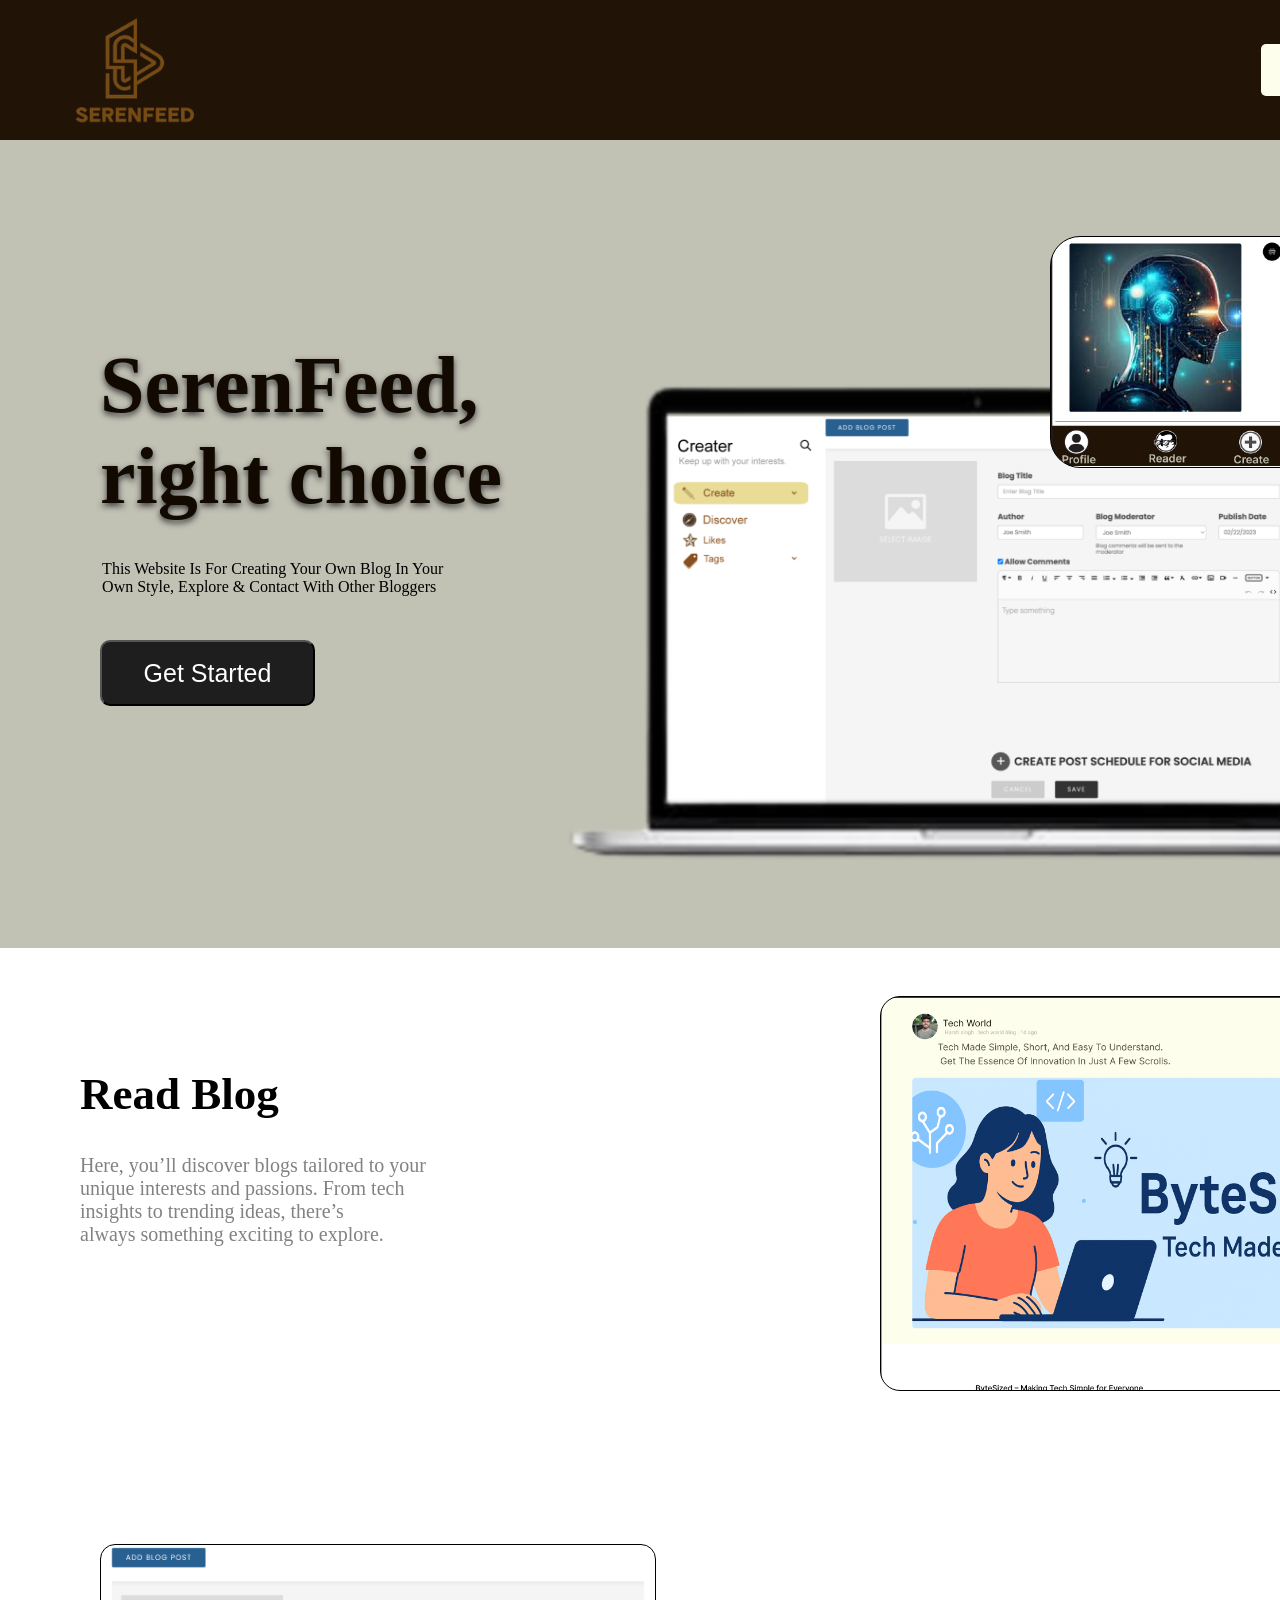
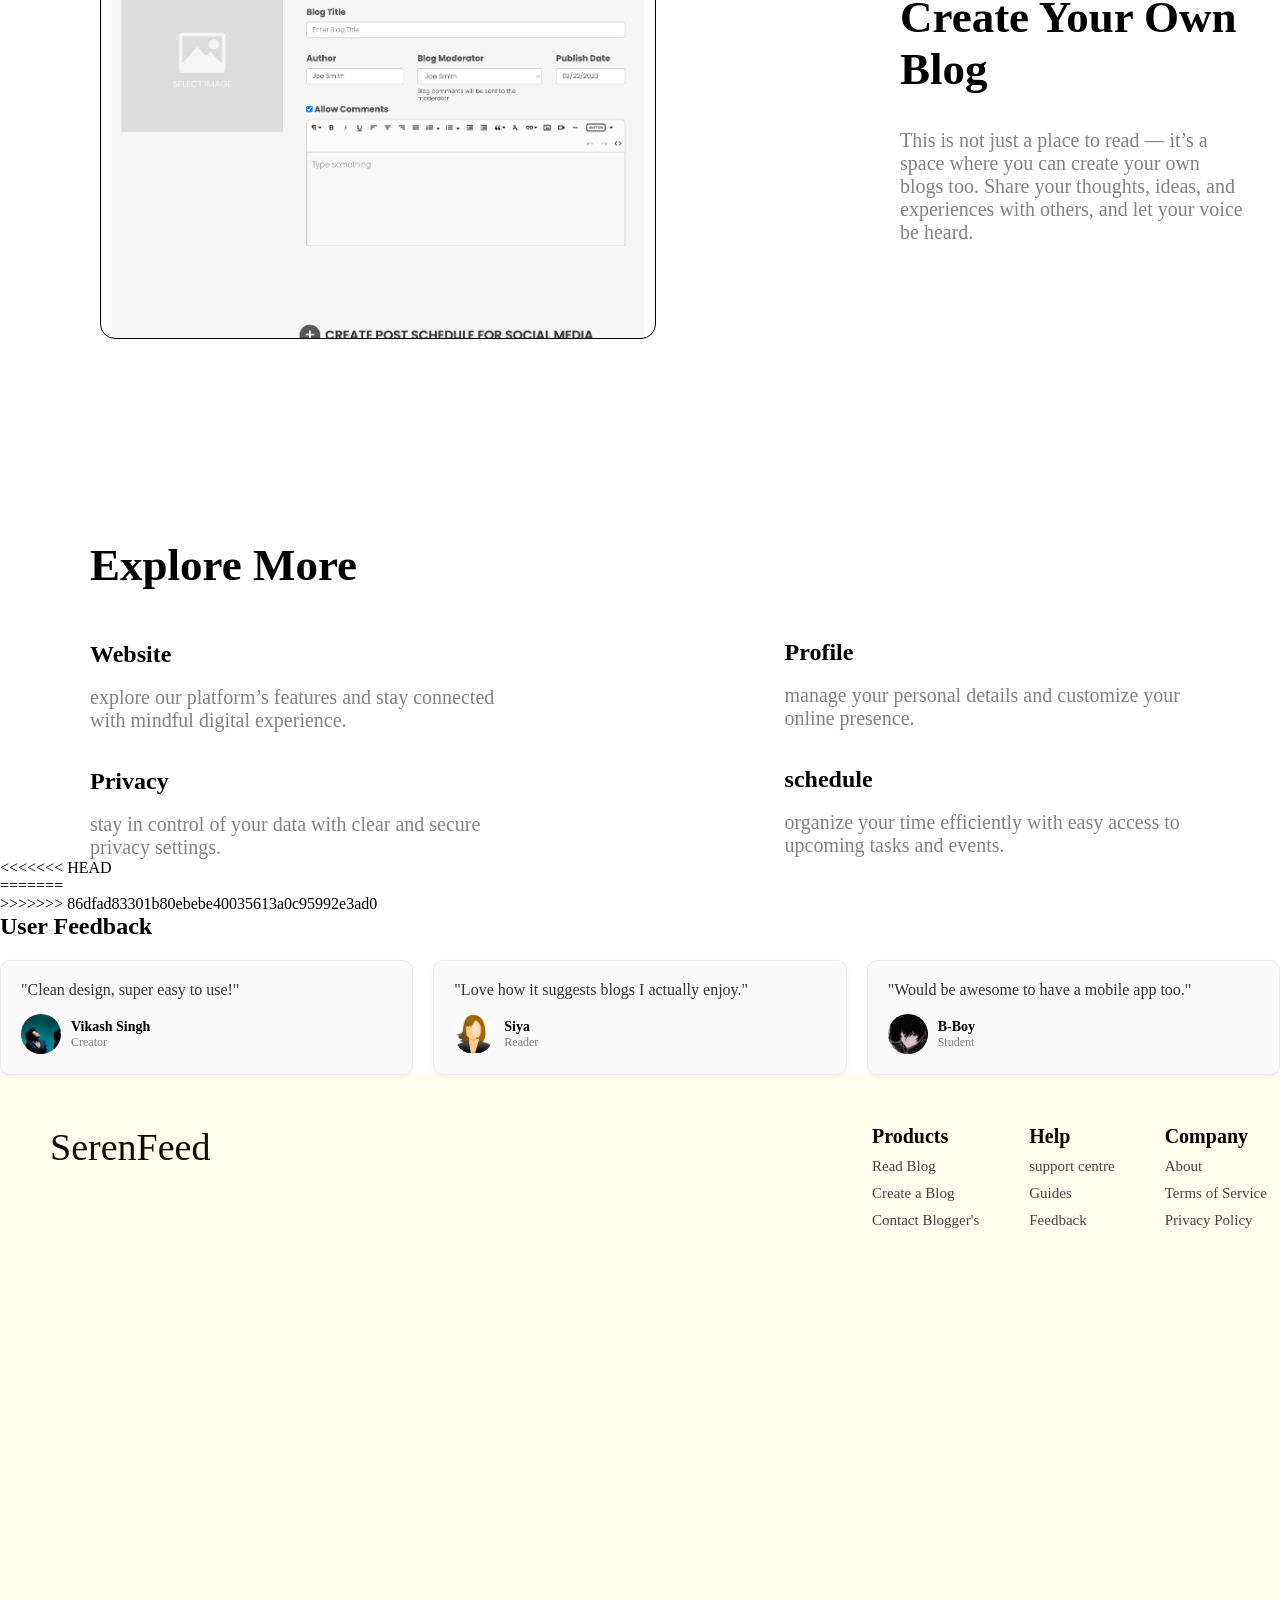
==== commit d86b7446: "add" ====
--- a/first.html
+++ b/first.html
@@ -115,7 +115,6 @@
           </div>
         </div>
       </div>
-<<<<<<< HEAD
     </section>
   </main>
 
@@ -145,8 +144,3 @@
     </div>
   </footer>
 </body>
-=======
-      </section>
-  </main>
-</body>
->>>>>>> 86dfad83301b80ebebe40035613a0c95992e3ad0
--- a/style.css
+++ b/style.css
@@ -155,7 +155,6 @@
     flex-direction: row;
 }
 
-<<<<<<< HEAD
 /* .feedback{
     font-size: 30px;
     margin-top: 120px;
@@ -169,18 +168,6 @@
     margin-top: 50px;
     margin-left: 90px;
     border-radius: 20px;
-=======
-/* Section */
-.feedback-section {
-  max-width: 1000px;
-  margin: 40px auto;
-  padding: 0 20px;
-}
-
-.feedback-section h2 {
-  font-size: 24px;
-  margin-bottom: 20px;
->>>>>>> 86dfad83301b80ebebe40035613a0c95992e3ad0
 }
 
 /* Cards Container */
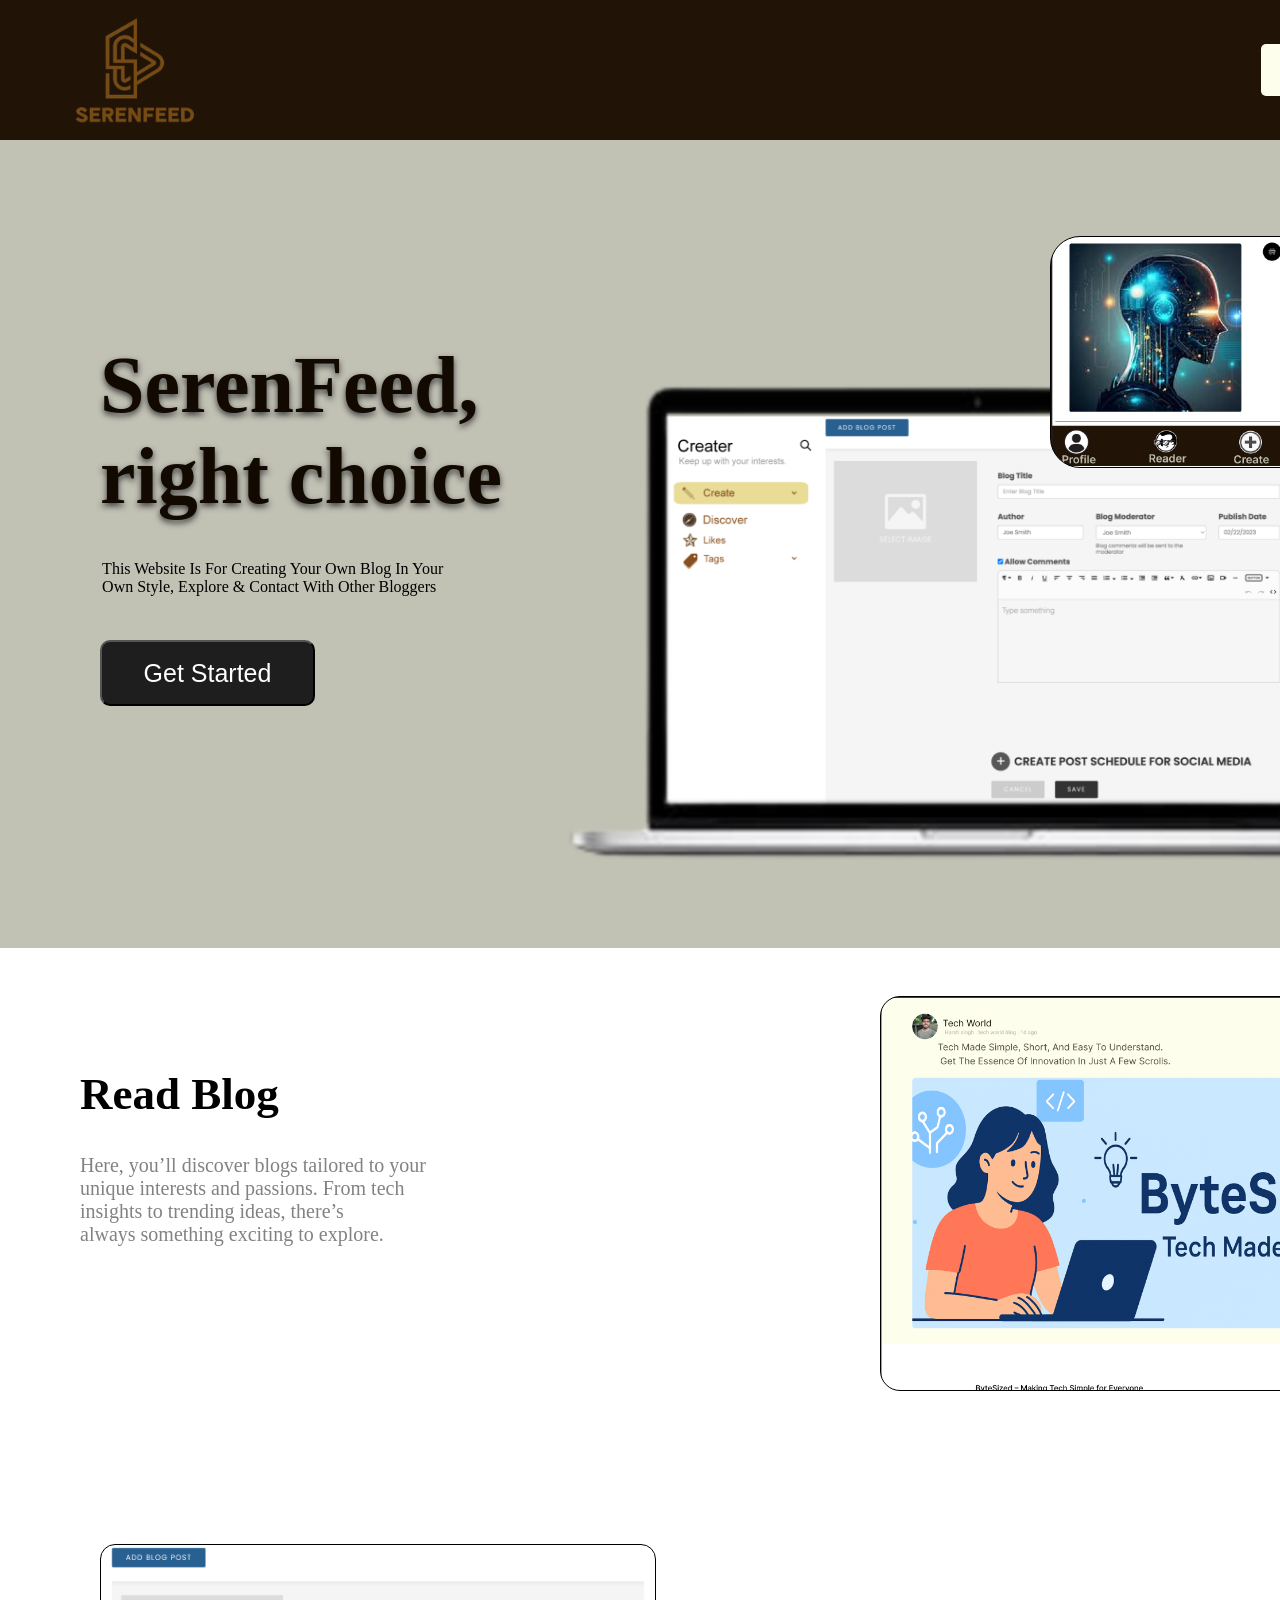
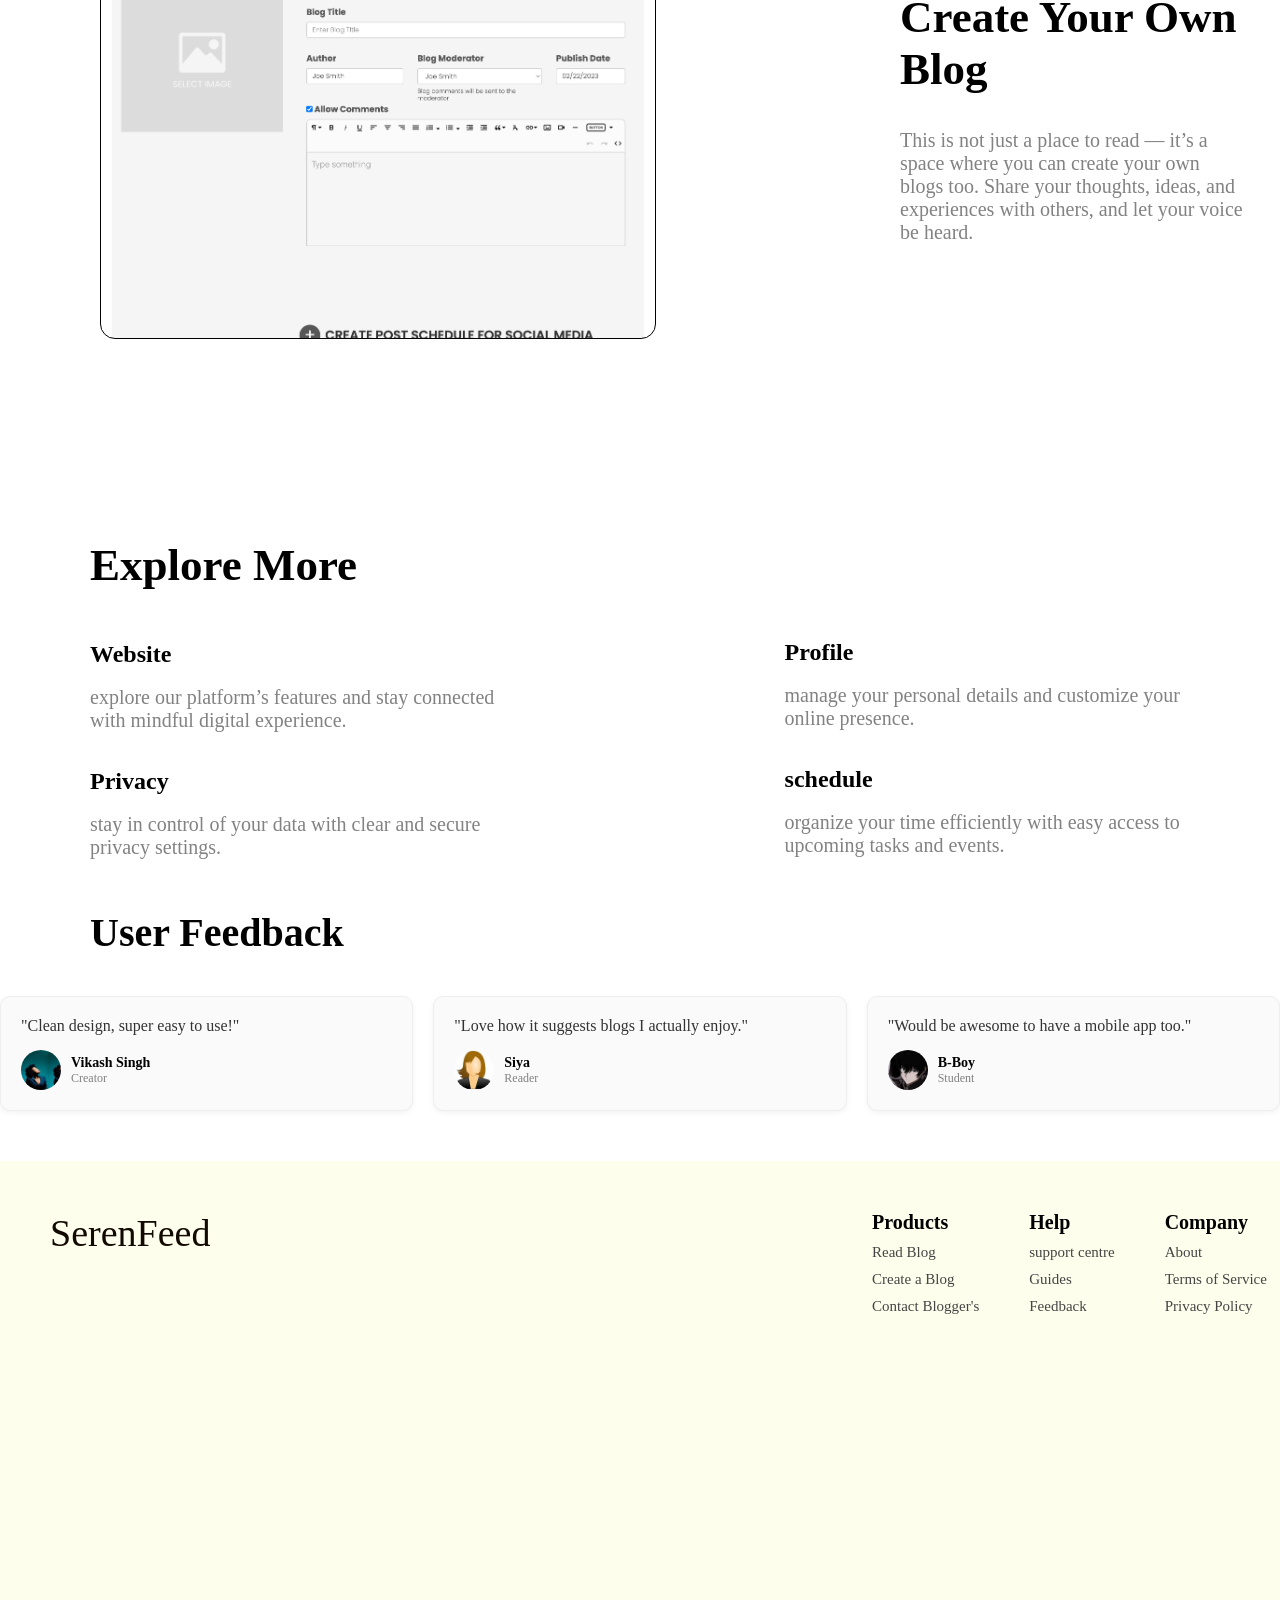
==== commit 4c96e432: "update" ====
--- a/first.html
+++ b/first.html
@@ -71,11 +71,7 @@
             </div>
           </div>
       </div>
-<<<<<<< HEAD
     <section class="feedback-section">
-=======
-      <section class="feedback-section">
->>>>>>> 86dfad83301b80ebebe40035613a0c95992e3ad0
       <h2>User Feedback</h2>
       <div class="feedback-container">
       
--- a/style.css
+++ b/style.css
@@ -268,8 +268,10 @@
 }
 
 .feedback-section h2 {
-  font-size: 24px;
+  font-size: 40px;
   margin-bottom: 20px;
+  margin-top: 50px;
+  margin-left: 90px;
 }
 
 /* Cards Container */
@@ -277,6 +279,7 @@
   display: flex;
   gap: 20px;
   flex-wrap: wrap;
+  margin-top: 40px;
 }
 
 /* Individual Card */
@@ -348,6 +351,7 @@
     height: 533px;
     width:100%;
     background-color:#FEFEEC ;
+    margin-top: 50px;
 }
 .brand{
     height: 36px;
